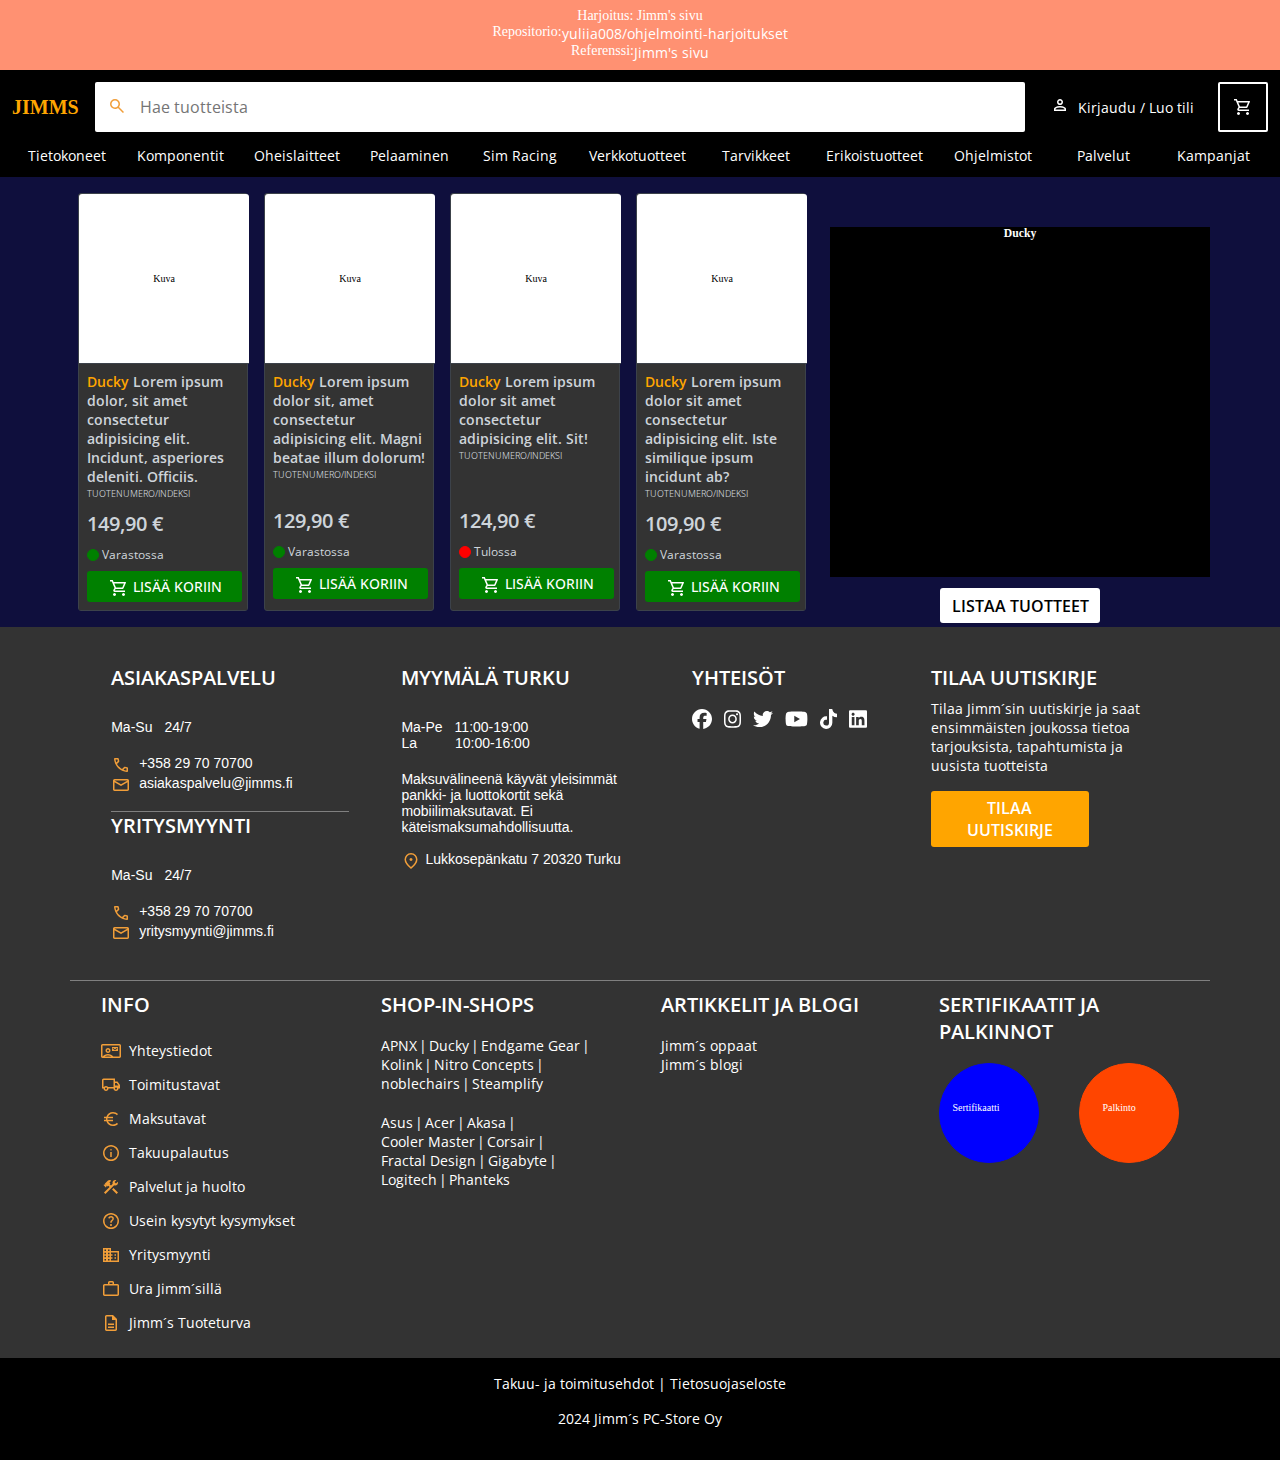
==== projektit/html-kauppa/index.html @ e6816f12 "feat(html-kauppa): valmis" ====
<!DOCTYPE html>
<html>

<head>
    <meta charset="UTF-8">
    <title>Document</title>
    <link rel="stylesheet" href="tyylit.css">

</head>

<body>
    <header class="github-info">
        <div>Harjoitus: Jimm's sivu</div>
        <div class="repository-link">
            <div>Repositorio:</div>
            <a href="https://yuliia008.github.io/ohjelmointi-harjoitukset/">yuliia008/ohjelmointi-harjoitukset</a>
        </div>
        <div class="reference-page-link">
            <div>Referenssi:</div>
            <a href="https://www.jimms.fi/">Jimm's sivu</a>
        </div>
    </header>
    <main>
        <header class="header">
            <div class="header__top-row">
                <div class="header__top-row__hamburger-menu"><img src="icons/menu-white.svg"></div>
                <h1 class="header__top-row__logo">Jimms</h1>
                <div class="header__top-row__search-bar">
                    <div class="search-icon"><img src="icons/search.svg"></div>
                    <input type="text" placeholder="Hae tuotteista" class="search-placeholder"></input>
                </div>
                <button type="button" class="header__top-row__login-button">
                    <div class="login-button-images">
                        <img src="icons/user-white.svg" class="login-button--white">
                        <img src="icons/user-black.svg" class="login-button--black">
                    </div>
                    <div class="btn-text">Kirjaudu / Luo tili</div>
                </button>
                <div class="header__top-row__basket-icon">
                    <img class="cart__icon cart__icon--white" src="icons/cart-white.svg">
                    <img class="cart__icon cart__icon--black" src="icons/cart-black.svg">
                </div>
            </div>
            <ul class="header__bottom-row">
                <li class="header__bottom-row__li-item">
                    <a class="item-category" href="#">Tietokoneet</a>
                </li>
                <li class="header__bottom-row__li-item">
                    <a class="item-category" href="#">Komponentit</a>
                </li>
                <li class="header__bottom-row__li-item">
                    <a class="item-category" href="#">Oheislaitteet</a>
                </li>
                <li class="header__bottom-row__li-item">
                    <a class="item-category" href="#">Pelaaminen</a>
                </li>
                <li class="header__bottom-row__li-item">
                    <a class="item-category" href="#">Sim Racing</a>
                </li>
                <li class="header__bottom-row__li-item">
                    <a class="item-category" href="#">Verkkotuotteet</a>
                </li>
                <li class="header__bottom-row__li-item">
                    <a class="item-category" href="#">Tarvikkeet</a>
                </li>
                <li class="header__bottom-row__li-item">
                    <a class="item-category" href="#">Erikoistuotteet</a>
                </li>
                <li class="header__bottom-row__li-item">
                    <a class="item-category" href="#">Ohjelmistot</a>
                </li>
                <li class="header__bottom-row__li-item">
                    <a class="item-category" href="#">Palvelut</a>
                </li>
                <li class="header__bottom-row__li-item">
                    <a class="item-category" href="#">Kampanjat</a>
                </li>
            </ul>
        </header>
        <section>
            <div class="page-content"> <!-- Block with paddings and margins from edges -->
                <div class="page-content__row"> <!-- Flexbox with all content in the row -->
                    <div class="product-list-row">
                        <!-- List of product displayed as a flexbox (idk why orig. webpage has two of em)-->
    
                        <div class="page-content__product-box"> <!-- Box with one product (flex and container)-->
                            <div class="product-box__photo">Kuva</div>
                            <div class="product-info">
                                <h5 class="product-description">
                                    <a class="product-description__text" href="#"><span>Ducky</span> Lorem ipsum dolor, sit
                                        amet consectetur adipisicing elit. Incidunt, asperiores deleniti. Officiis.</a>
                                </h5>
                                <div class="product-index">tuotenumero/indeksi</div>
                            </div>
                            <div class="product-box__price-and-button">
                                <div class="product-price">149,90 €</div>
                                <div class="product-availability">
                                    <div class="product-availability__icon-available">o</div>
                                    <div class="product-availability__text">Varastossa</div>
                                </div>
                                <div class="add-basket-container">
                                    <div class="add-basket__icon"><img src="icons/cart-white.svg"></div>
                                    <a href="#" class="add-basket__link">Lisää koriin</a>
                                </div>
                            </div>
                        </div>
    
                        <div class="page-content__product-box">
                            <div class="product-box__photo">Kuva</div>
                            <div class="product-info">
                                <h5 class="product-description">
                                    <a class="product-description__text" href="#"><span>Ducky</span> Lorem ipsum dolor sit,
                                        amet consectetur adipisicing elit. Magni beatae illum dolorum!</a>
                                </h5>
                                <div class="product-index">tuotenumero/indeksi</div>
                            </div>
                            <div class="product-box__price-and-button">
                                <div class="product-price">129,90 €</div>
                                <div class="product-availability">
                                    <div class="product-availability__icon-available">o</div>
                                    <div class="product-availability__text">Varastossa</div>
                                </div>
                                <div class="add-basket-container">
                                    <div class="add-basket__icon"><img src="icons/cart-white.svg"></div>
                                    <a href="#" class="add-basket__link">Lisää koriin</a>
                                </div>
                            </div>
                        </div>
    
                        <div class="page-content__product-box">
                            <div class="product-box__photo">Kuva</div>
                            <div class="product-info">
                                <h5 class="product-description">
                                    <a class="product-description__text" href="#"><span>Ducky</span> Lorem ipsum dolor sit
                                        amet consectetur adipisicing elit. Sit!</a>
                                </h5>
                                <div class="product-index">tuotenumero/indeksi</div>
                            </div>
                            <div class="product-box__price-and-button">
                                <div class="product-price">124,90 €</div>
                                <div class="product-availability">
                                    <div class="product-availability__icon-unavailable">o</div>
                                    <div class="product-availability__text">Tulossa</div>
                                </div>
                                <div class="add-basket-container">
                                    <div class="add-basket__icon"><img src="icons/cart-white.svg"></div>
                                    <a href="#" class="add-basket__link">Lisää koriin</a>
                                </div>
                            </div>
                        </div>
    
                        <div class="page-content__product-box">
                            <div class="product-box__photo">Kuva</div>
                            <div class="product-info">
                                <h5 class="product-description">
                                    <a class="product-description__text" href="#"><span>Ducky</span> Lorem ipsum dolor sit
                                        amet consectetur adipisicing elit. Iste similique ipsum incidunt ab?</a>
                                </h5>
                                <div class="product-index">tuotenumero/indeksi</div>
                            </div>
                            <div class="product-box__price-and-button">
                                <div class="product-price">109,90 €</div>
                                <div class="product-availability">
                                    <div class="product-availability__icon-available">o</div>
                                    <div class="product-availability__text">Varastossa</div>
                                </div>
                                <div class="add-basket-container">
                                    <div class="add-basket__icon"><img src="icons/cart-white.svg"></div>
                                    <a href="#" class="add-basket__link">Lisää koriin</a>
                                </div>
                            </div>
                        </div>
                    </div>
    
                    <div class="ducky-banner"> <!-- Ducky banner and button "explore other products"-->
                        <h3 class="ducky-banner__img">Ducky</h3>
                        <div class="explore-button-container">
                            <a href="#" class="explore-products-button">Listaa tuotteet</a>
                            <!-- Must be displayed as a block -->
                        </div>
                    </div>
                </div>
    
            </div>
        </section>
    
        <footer class="footer">
            <div class="footer__content-box">
                <div class="footer__row1">
                    <div class="footer__row1__box">
                        <div class="asiakaspalvelu">
                            <h2 class="asiakaspalvelu__header">Asiakaspalvelu</h2>
                            <div class="asiakaspalvelu__content">

                                <div class="asiakaspalvelu__visiting-hours">
                                    <div class="asiakaspalvelu__visiting-hours__dates visiting_hours__dates">Ma-Su</div>
                                    <div class="asiakaspalvelu__visiting-hours__times">24/7</div>
                                </div>
                                <div class="asiakaspalvelu__tel">
                                    <div class="tel-icon"><img src="icons/call.svg"></div>
                                    <div class="tel">+358 29 70 70700</div>
                                </div>
                                <div class="asiakaspalvelu__email">
                                    <div class="email-icon"><img src="icons/mail.svg"></div>
                                    <div class="email">asiakaspalvelu@jimms.fi</div>
                                </div>
                            </div>
    
                        </div>
                        <div class="yritysmyynti">
                            <h2 class="yritysmyynti__header">Yritysmyynti</h2>
                            <div class="yritysmyynti__visiting-hours">
                                <div class="yritysmyynti__visiting-hours__dates">Ma-Su</div>
                                <div class="yritysmyynti__visiting-hours__times">24/7</div>
                            </div>
                            <div class="yritysmyynti__tel">
                                <div class="tel-icon"><img src="icons/call.svg"></div>
                                <div class="tel">+358 29 70 70700</div>
                            </div>
                            <div class="yritysmyynti__email">
                                <div class="email-icon"><img src="icons/mail.svg"></div>
                                <div class="email">yritysmyynti@jimms.fi</div>
                            </div>
                        </div>
                    </div>
                    <div class="myymälä-turku">
                        <h2 class="myymälä-turku__header">Myymälä Turku</h2>
    
                        <div class="myymälä-turku__visiting-hours visiting-hours">
                            <div class="visiting-hours__time">
                                <div class="visiting-hours__time__date">Ma-Pe</div>
                                <div class="visiting-hours__time__times">11:00-19:00</div>
                            </div>
                            <div class="visiting-hours__time">
                                <div class="visiting-hours__time__date visiting-hours__time__saturday">La</div>
                                <div class="visiting-hours__time__times">10:00-16:00</div>
                            </div>
                        </div>
                        <div class="myymälä-turku__text">Maksuvälineenä käyvät yleisimmät pankki- ja luottokortit sekä
                            mobiilimaksutavat. Ei käteismaksumahdollisuutta.</div>
                        <div class="myymälä-turku__location">
                            <div class="myymälä-turku__location-icon"><img src="icons/location.svg"></div>
                            <div class="myymälä-turku__address">Lukkosepänkatu 7 20320 Turku</div>
                        </div>
    
                    </div>
                    <div class="yhteisöt">
                        <h2 class="yhteisöt__header">Yhteisöt</h2>
                        <ul class="yhteisöt__media-links">
                            <li class="media-links__li-item">
                                <a class="social-media-link" href="#">
                                    <div><img src="icons/facebook-brands.svg"></div>
                                </a>
                            </li>
                            <li class="media-links__li-item">
                                <a class="social-media-link" href="#">
                                    <div><img src="icons/instagram-brands.svg"></div>
                                </a>
                            </li>
                            <li class="media-links__li-item">
                                <a class="social-media-link" href="#">
                                    <div><img src="icons/twitter-brands.svg"></div>
                                </a>
                            </li>
                            <li class="media-links__li-item">
                                <a class="social-media-link" href="#">
                                    <div><img src="icons/youtube-brands.svg"></div>
                                </a>
                            </li>
                            <li class="media-links__li-item">
                                <a class="social-media-link" href="#">
                                    <div><img src="icons/tiktok-brands.svg"></div>
                                </a>
                            </li>
                            <li class="media-links__li-item">
                                <a class="social-media-link" href="#">
                                    <div><img src="icons/linkedin-brands.svg"></div>
                                </a>
                            </li>
                        </ul>
                    </div>
                    <div class="tilaa-uutiskirje">
                        <h2 class="tilaa-uutiskirje__header">Tilaa uutiskirje</h2>
                        <div class="tilaa-uutiskirje__text">Tilaa Jimm´sin uutiskirje ja saat ensimmäisten joukossa tietoa
                            tarjouksista, tapahtumista ja uusista tuotteista</div>
                        <button type="button" class="tilaa-uutiskirje__button">Tilaa uutiskirje</button>
                    </div>
                </div>
                <div class="row2">
                    <div class="info">
                        <h2 class="info__header">Info</h2>
                        <ul class="info__link-li">
                            <li class="link-li__li-item">
                                <a class="nav-link" href="#">
                                    <div><img src="icons/contact.svg"></div>Yhteystiedot
                                </a>
                            </li>
                            <li class="link-li__li-item">
                                <a class="nav-link" href="#">
                                    <div><img src="icons/shipping.svg"></div>Toimitustavat
                                </a>
                            </li>
                            <li class="link-li__li-item">
                                <a class="nav-link" href="#">
                                    <div><img src="icons/euro.svg"></div>Maksutavat
                                </a>
                            </li>
                            <li class="link-li__li-item">
                                <a class="nav-link" href="#">
                                    <div><img src="icons/info.svg"></div>Takuupalautus
                                </a>
                            </li>
                            <li class="link-li__li-item">
                                <a class="nav-link" href="#">
                                    <div><img src="icons/tools.svg"></div>Palvelut ja huolto
                                </a>
                            </li>
                            <li class="link-li__li-item">
                                <a class="nav-link" href="#">
                                    <div><img src="icons/help.svg"></div>Usein kysytyt kysymykset
                                </a>
                            </li>
                            <li class="link-li__li-item">
                                <a class="nav-link" href="#">
                                    <div><img src="icons/building.svg"></div>Yritysmyynti
                                </a>
                            </li>
                            <li class="link-li__li-item">
                                <a class="nav-link" href="#">
                                    <div><img src="icons/work.svg"></div>Ura Jimm´sillä
                                </a>
                            </li>
                            <li class="link-li__li-item">
                                <a class="nav-link" href="#">
                                    <div><img src="icons/document.svg"></div>Jimm´s Tuoteturva
                                </a>
                            </li>
                        </ul>
                    </div>
                    <div class="shop-in-shops">
                        <h2 class="shop-in-shops__header">Shop-in-shops</h2>
                        <div class="shop-in-shops__list-container">
                            <ul class="list-concainer__li1">
                                <li class="li1__li-item">
                                    <a href="#">APNX</a>
                                </li>
                                <li class="li1__li-item">
                                    <a href="#">Ducky</a>
                                </li>
                                <li class="li1__li-item">
                                    <a href="#">Endgame Gear</a>
                                </li>
                                <li class="li1__li-item">
                                    <a href="#">Kolink</a>
                                </li>
                                <li class="li1__li-item">
                                    <a href="#">Nitro Concepts</a>
                                </li>
                                <li class="li1__li-item">
                                    <a href="#">noblechairs</a>
                                </li>
                                <li class="li1__li-item">
                                    <a href="#">Steamplify</a>
                                </li>
                            </ul>
                            <ul class="list-container__li2">
                                <li class="li2__li-item">
                                    <a href="#">Asus</a>
                                </li>
                                <li class="li2__li-item">
                                    <a href="#">Acer</a>
                                </li>
                                <li class="li2__li-item">
                                    <a href="#">Akasa</a>
                                </li>
                                <li class="li2__li-item">
                                    <a href="#">Cooler Master</a>
                                </li>
                                <li class="li2__li-item">
                                    <a href="#">Corsair</a>
                                </li>
                                <li class="li2__li-item">
                                    <a href="#">Fractal Design</a>
                                </li>
                                <li class="li2__li-item">
                                    <a href="#">Gigabyte</a>
                                </li>
                                <li class="li2__li-item">
                                    <a href="#">Logitech</a>
                                </li>
                                <li class="li2__li-item">
                                    <a href="#">Phanteks</a>
                                </li>
                            </ul>
                        </div>
                    </div>
                    <div class="artikkelit-ja-blogit">
                        <h2 class="artikkelit-ja-blogit__header">Artikkelit ja blogi</h2>
                        <ul class="artikkelit-ja-blogit__link-li">
                            <li class="a-link-li__li-item">
                                <a href="#">Jimm´s oppaat</a>
                            </li>
                            <li class="a-link-li__li-item">
                                <a href="#">Jimm´s blogi</a>
                            </li>
                        </ul>
                    </div>
                    <div class="sertifikaatit-ja-palkinnot">
                        <h2 class="sertifikaatit-ja-palkinnot__header">Sertifikaatit ja palkinnot</h2>
                        <ul class="sertifikaatit-ja-palkinnot__imgs">
                            <li class="imgs__li-item sertifikaatti">Sertifikaatti</li>
                            <li class="imgs__li-item palkinto">Palkinto</li>
                        </ul>
                    </div>
                </div>
            </div>
            <div class="row3">
                <div class="row3__text">Takuu- ja toimitusehdot | Tietosuojaseloste</div>
                <div class="row3__text"> 2024 Jimm´s PC-Store Oy</div>
            </div>
        </footer>
    </main>
</body>

</html>
---- projektit/html-kauppa/tyylit.css ----
@font-face{
    font-family: 'Open Sans';
    src: url(open-sans.ttf);
}

:root{
    font-size: 10px;
    --fontti-perhe-leipäteksti: 'Open Sans', 'Helvetica Neue', sans-serif;
    --fontti-perhe-otsikko: 'Open Sans', sans-serif;
    --fontti-koko-leipäteksti: 1.4rem;
    --fontti-koko-otsikko: 2rem;
    --väri-musta: #000;
    --väri-valkoinen: #fff;
    --väri-ensisijainen: 0;
    --väri-toissijainen: 0;
    --väri-tausta: hsl(240, 60%, 15%);
    --väri-teksti-yläpalkki: var(--väri-valkoinen);
    --väri-teksti-alapalkki: var(--väri-valkoinen);
    --väri-teksti-sisältö: rgb(206, 212, 218);
    --väri-reunus: var(--väri-valkoinen);
    --väli-x1: 0.8rem;
    --väli-x2: 1.2rem;
    --väli-x3: 1.6rem;
    --väli-x4: 2rem;
}

body {
    margin: 0;
}

* {
    box-sizing: border-box;
}

.btn-text{
    margin-left: var(--väli-x1);
}

.header {
    display: flex;
    flex-direction: column;
    justify-content: space-between;
    padding: 12px 12px 0;
    background-color: var(--väri-musta);
    color: var(--väri-valkoinen);
    min-height: 107px;
}

.github-info{
    font-size: 1.4rem;
    background-color: rgb(255, 145, 114);
    color: white;
    text-align: center;
    padding-bottom: 8px;
    padding-top: 8px;
}

.repository-link{
    display: flex;
    flex-direction: row;
    justify-content: center;
}

.reference-page-link{
    display: flex;
    flex-direction: row;
    justify-content: center;
}

.header__top-row {
    display: flex;
    flex-direction: row;
    justify-content: space-between;
    align-items: center;
    margin-bottom: 1px;
}

.header__top-row__hamburger-menu{
    display: none;
    margin-right: 8px;
}

.header__top-row__logo {
    display: flex;
    flex-direction: row;
    text-transform: uppercase;
    color: orange;
    margin: 0;
}

.header__top-row__search-bar {
    display: flex;
    flex-direction: row;
    align-items: center;
    background-color: var(--väri-valkoinen);
    flex: 0.95;
    border: 3px grey;
    border-radius: 2px;
    min-height: 50px;
    min-width: 200px;
}

.search-icon{
    min-width: 27px;
    min-height: 27px;
    padding: 4px 12px;
}

.search-placeholder{
    color: var(--väri-musta);
    font-size: 16px;
    font-family: var(--fontti-perhe-leipäteksti);
    padding-top: 12px;
    padding-bottom: 12px;
    border: none;
    display: block;
    box-sizing: content-box;
    outline: none;
    width: 100%;
}

.header__top-row__login-button {
    display: flex;
    flex-direction: row;
    align-items: center;
    justify-content: center;
    border: none;
    background-color: var(--väri-musta);
    color: var(--väri-valkoinen);
    padding: 0 var(--väli-x1);
    font-family: var(--fontti-perhe-leipäteksti);
    font-size: 16px;
    min-width: 50px;
    min-height: 50px;
    max-width: 160px;
    max-height: 50px;
}

.login-button--black{
    display: flex;
}

.login-button--black{
    display: none;
}

.header__top-row__login-button:hover{
    color: var(--väri-musta);
    background-color: var(--väri-valkoinen);
    border: 1px solid var(--väri-valkoinen);
    border-radius: 2px;
    cursor: pointer;
    min-width: 48px;
    min-height: 48px;
    max-width: 158px;
    max-height: 48px;
}

.header__top-row__login-button:hover .login-button--black{
    display: flex;
}

.header__top-row__login-button:hover .login-button--white{
    display: none;
    margin-left: 8px;
}

.header__top-row__basket-icon {
    display: flex;
    flex-direction: row;
    align-items: center;
    border: solid 2px var(--väri-valkoinen);
    border-radius: 2px;
    min-width: 50px;
    min-height: 50px;
    max-width: 50px;
    max-height: 50px;
    align-self: center;
    justify-content: center;
}

.header__top-row__basket-icon:hover{
    background-color: var(--väri-valkoinen);
}

.cart__icon--black{
    display: none;
}

.cart__icon--white{
    display: flex;
}

.header__top-row__basket-icon:hover .cart__icon--white{
    display: none;
}

.header__top-row__basket-icon:hover .cart__icon--black{
    display: flex;
}

.header__bottom-row {
    display: flex;
    flex-direction: row;
    justify-content: space-around;
    align-items: center;
    margin: 0;
    padding: 0;
    min-width: 100%;
    min-height: 43px;
    max-height: 43px;
}

.header__bottom-row__li-item {
    display: flex;
    flex-direction: row;
}

.item-category:link{
    display: flex;
    align-items: center;
    justify-content: center;
    min-width: 100px;
    min-height: 40px;
    font-size: var(--fontti-koko-leipäteksti);
    font-family: var(--fontti-perhe-leipäteksti);
    margin: 0;
    padding: 13px 10px;
}

.item-category:hover{
    background-color: var(--väri-valkoinen);
    color: orange;
}

.footer {
    display: flex;
    flex-direction: column;
    background-color: hsl(0, 0%, 20%);
    color: var(--väri-valkoinen);
}

.footer__row1 {
    display: flex;
    flex-direction: row;
    justify-content: space-evenly;
    padding: 10px 0;
    min-height: 320px;
}

.footer__row1__box {
    display: flex;
    flex-direction: column;
    justify-content: space-evenly;
    align-items: flex-start;
    padding-left: 11px;
    padding-right: 11px;
    margin-bottom: 27px;
    min-width: 260px;
    min-height: 275px;
    max-width: 260px;
    max-height: 290px;
}

.asiakaspalvelu {
    display: flex;
    flex-direction: column;
    align-items: flex-start;
    justify-content: space-between;
    border-bottom: solid 1px grey;
    min-width: 238px;
    max-width: 238px;
    padding-right: 11px;
}

.asiakaspalvelu__header {
    display: flex;
    flex-direction: row;
    margin-top: 0;
}

.asiakaspalvelu__visiting-hours {
    display: flex;
    flex-direction: row;
}

.asiakaspalvelu__visiting-hours__dates {
    display: flex;
    flex-direction: row;
    font-size: var(--fontti-koko-leipäteksti);
    font-family: sans-serif;
    padding-right: 12px;
}

.asiakaspalvelu__visiting-hours__times {
    display: flex;
    flex-direction: row;
    font-size: var(--fontti-koko-leipäteksti);
    font-family: sans-serif;
    padding-right: 12px;
}

.asiakaspalvelu__tel {
    display: flex;
    flex-direction: row;
    font-size: var(--fontti-koko-leipäteksti);
    font-family: sans-serif;
}

.tel-icon{
    display: flex;
    flex-direction: row;
    max-width: 20px;
    max-height: 20px;
    margin-right: var(--väli-x1);
}

.asiakaspalvelu__email {
    display: flex;
    flex-direction: row;
    font-size: var(--fontti-koko-leipäteksti);
    font-family: sans-serif;
    margin-bottom: 16px;
}

.email-icon{
    display: flex;
    flex-direction: row;
    max-width: 20px;
    max-height: 20px;
    margin-right: var(--väli-x1);
}

.yritysmyynti {
    display: flex;
    flex-direction: column;
    justify-content: space-between;
    align-items: flex-start;
}

.yritysmyynti__header {
    display: flex;
    flex-direction: row;
}

.yritysmyynti__visiting-hours {
    display: flex;
    flex-direction: row;
}

.yritysmyynti__visiting-hours__dates {
    display: flex;
    flex-direction: row;
    font-size: var(--fontti-koko-leipäteksti);
    font-family: sans-serif;
    padding-right: 12px;
}

.yritysmyynti__visiting-hours__times {
    display: flex;
    flex-direction: row;
    font-size: var(--fontti-koko-leipäteksti);
    font-family: sans-serif;
    padding-right: 12px;
}

.yritysmyynti__tel {
    display: flex;
    flex-direction: row;
    font-size: var(--fontti-koko-leipäteksti);
    font-family: sans-serif;
}

.yritysmyynti__email {
    display: flex;
    flex-direction: row;
    font-size: var(--fontti-koko-leipäteksti);
    font-family: sans-serif;
}

.myymälä-turku {
    display: flex;
    flex-direction: column;
    justify-content: flex-start;
    align-items: flex-start;
    padding-left: 11px;
    padding-right: 11px;
    margin-bottom: 25px;
    min-width: 260px;
    min-height: 275px;
    max-width: 260px;
    max-height: 275px;
}

.myymälä-turku__header {
    display: flex;
    flex-direction: row;
}

.myymälä-turku__visiting-hours {
    display: flex;
    flex-direction: column;
}

.visiting-hours__time {
    display: flex;
    flex-direction: row;
}

.visiting-hours__time__date, .visiting-hours__time__times {
    display: flex;
    flex-direction: row;
    font-size: var(--fontti-koko-leipäteksti);
    font-family: sans-serif;
    padding-right: 12px;
}

.visiting-hours__time__saturday{
    padding-right: 38px;
}

.myymälä-turku__text {
    display: flex;
    flex-direction: row;
    font-size: var(--fontti-koko-leipäteksti);
    font-family: sans-serif;
    margin-bottom: 16px;
}

.myymälä-turku__location {
    display: flex;
    flex-direction: row;
    font-size: var(--fontti-koko-leipäteksti);
    font-family: sans-serif;
}

.myymälä-turku__location-icon {
    display: flex;
    flex-direction: row;
    max-width: 20px;
    max-height: 20px;
    margin-right: calc(var(--väli-x2) - var(--väli-x1));
}

.myymälä-turku__address {
    display: flex;
    flex-direction: row;
}

.yhteisöt {
    display: flex;
    flex-direction: column;
    justify-content: flex-start;
    padding-left: 11px;
    padding-right: 11px;
    margin-bottom: 25px;
    max-width: 260px;
    max-height: 160px;
}

.yhteisöt__header {
    display: flex;
    flex-direction: row;
}

.yhteisöt__media-links {
    display: flex;
    flex-direction: row;
    padding: 0;
}

.media-links__li-item {
    display: flex;
    flex-direction: row;
}

.social-media-link > div{
    margin-right: var(--väli-x2);
}

.social-media-link:link{
    color: var(--väri-musta);
}

.tilaa-uutiskirje {
    display: flex;
    flex-direction: column;
    padding-left: 11px;
    padding-right: 11px;
    margin-bottom: 25px;
    max-width: 260px;
    max-height: 160px;
}

.tilaa-uutiskirje__header {
    display: flex;
    flex-direction: row;
}

.tilaa-uutiskirje__text {
    display: flex;
    flex-direction: row;
}

.tilaa-uutiskirje__button {
    display: flex;
    flex-direction: row;
    align-items: center;
    background-color: orange;
    color: var(--väri-valkoinen);
    font-weight: 600;
    font-size: 16px;
    text-transform: uppercase;
    padding: 6px 12px 6px 12px;
    font-family: "Open Sans", sans-serif, Helvetica;
    border: 3px orange;
    border-radius: 3px;
    max-width: 158px;
    min-width: 158px;
    margin-top: 16px;
    text-align: center;
    cursor: pointer;
}

.row2 {
    display: flex;
    flex-direction: row;
    justify-content: space-evenly;
    border-top: solid 1px grey;
    padding: 10px 0;
}

.info {
    display: flex;
    flex-direction: column;
    padding-left: 11px;
    padding-right: 11px;
    min-width: 260px;
    min-height: 290px;
    max-width: 260px;
    max-height: 330px;
}

.info__header {
    display: flex;
    flex-direction: row;
}

.info__link-li {
    display: flex;
    flex-direction: column;
    padding: 0;
}

.link-li__li-item {
    display: flex;
    flex-direction: row;
    padding-top: 5px;
    padding-bottom: 5px;
}

.nav-link{
    display: flex;
    flex-direction: row;
}

.nav-link > div{
    margin-right: var(--väli-x1);
}

.shop-in-shops {
    display: flex;
    flex-direction: column;
    padding-left: 12px;
    padding-right: 12px;
    max-width: 260px;
    max-height: 210px;
}

.shop-in-shops__header {
    display: flex;
    flex-direction: row;
}

.shop-in-shops__list-container {
    display: flex;
    flex-direction: column;
    padding: 0;
}

.list-concainer__li1 {
    display: flex;
    flex-direction: row;
    padding: 0;
    flex-wrap: wrap;
}

.li1__li-item {
    display: flex;
    flex-direction: row;
}

.li1__li-item::after{
    content: "|";
    font-size: var(--fontti-koko-leipäteksti);
    font-family: 'Open Sans', sans-serif;
    padding-left: 2px;
    padding-right: 2px;
}

.li1__li-item:last-child::after {
    content: none;
}

.li2__li-item::after{
    content: "|";
    font-size: var(--fontti-koko-leipäteksti);
    font-family: 'Open Sans', sans-serif;
    padding-left: 2px;
    padding-right: 2px;
}

.li2__li-item:last-child::after{
    content: none;
}

a:link{
    font-size: var(--fontti-koko-leipäteksti);
    color: var(--väri-valkoinen);
    font-family: 'Open Sans', sans-serif;
    text-decoration: none;
}

a:hover{
    color: orange;
}

.list-container__li2 {
    display: flex;
    flex-direction: row;
    padding: 0;
    flex-wrap: wrap;
}

.li2__li-item {
    display: flex;
    flex-direction: row;
}

.artikkelit-ja-blogit {
    display: flex;
    flex-direction: column;
    padding-left: 12px;
    padding-right: 12px;
    min-width: 260px;
    min-height: 210px;
    max-width: 260px;
    max-height: 210px;
}

.artikkelit-ja-blogit__header {
    display: flex;
    flex-direction: row;
}

.artikkelit-ja-blogit__link-li {
    display: flex;
    flex-direction: column;
    padding: 0;
}

.a-link-li__li-item {
    display: flex;
    flex-direction: row;
}

.sertifikaatit-ja-palkinnot {
    display: flex;
    flex-direction: column;
    padding-left: 11px;
    padding-right: 11px;
}

.sertifikaatit-ja-palkinnot__header {
    display: flex;
    flex-direction: row;
    max-width: 180px;
    min-width: 180px;
}

.sertifikaatit-ja-palkinnot__imgs {
    display: flex;
    flex-direction: row;
    justify-content: space-around;
    padding: 0;
}

.imgs__li-item {
    display: flex;
    flex-direction: row;
    min-height: 100px;
    min-width: 100px;
    max-width: 100px;
    max-height: 100px;
}

.sertifikaatti{
    border: solid 1px blue;
    color: var(--väri-valkoinen);
    background-color: blue;
    border-radius: 50%;
    padding-top: 38px;
    padding-left: 12px;
    margin-right: 40px;
}

.palkinto{
    border: solid 1px orangered;
    border-radius: 50%;
    color: var(--väri-valkoinen);
    background-color: orangered;
    padding-top: 38px;
    padding-left: 22px;
}

.row3 {
    display: flex;
    flex-direction: column;
    justify-content: center;
    background-color: var(--väri-musta);
    color: var(--väri-valkoinen);
    padding-bottom: 16px;
    padding-top: 16px;
}

.row3__text {
    display: flex;
    flex-direction: row;
    justify-content: center;
    margin-bottom: 16px;
}

.asiakaspalvelu__header, .yritysmyynti__header,
.myymälä-turku__header, .yhteisöt__header, .tilaa-uutiskirje__header,
.info__header, .shop-in-shops__header, .artikkelit-ja-blogit__header,
.sertifikaatit-ja-palkinnot__header{
    margin-bottom: 8px;
    margin-top: 0;
    font-family: 'Open Sans', sans-serif;
    font-size: var(--fontti-koko-otsikko);
    font-weight: 600;
    text-transform: uppercase;
}

.asiakaspalvelu__visiting-hours, .yritysmyynti__visiting-hours, .myymälä-turku__visiting-hours{
    margin: 20px 0;
}

.page-section {
    display: flex;
    flex-direction: column;
    min-height: 14px;
    max-height: 14px;
    min-width: 100%;
    max-width: 100%;
    background-color: var(--väri-valkoinen);
    color: var(--väri-musta);
}

.header__top-row__login-button, .a-link-li__li-item, .li1__li-item, .li2__li-item, .link-li__li-item, .tilaa-uutiskirje__text, .row3__text{
    font-size: var(--fontti-koko-leipäteksti);
    font-family: 'Open Sans', sans-serif;
}

.footer__content-box{
    display: flex;
    flex-direction: column;
    align-content: center;
    min-height: 730px;
    padding: 27px 12px;
    margin: 0 58px;
    background-color: hsl(0, 0%, 20%);
}

.page-content{
    display: flex;
    flex-direction: row;
    margin: 0 58px;
    padding: 0 12px;
}

.page-content__row{
    display: flex;
    flex-direction: row;
    margin: 0 -12px;
}

.product-list-row{
    display: flex;
    flex-direction: row;
    padding: 0 12px 16px;
    max-width: none;
    max-width: 760px;
}

.page-content__product-box{
    display: flex;
    flex-direction: column;
    margin: 16px var(--väli-x1) 0;
    border-radius: 3px;
    border: 0.5px solid rgb(60, 66, 74);
    background-color: hsl(0, 0%, 20%);
    max-width: 170px;
}

.product-box__photo{
    display: flex;
    min-width: 170px;
    min-height: 170px;
    max-height: 170px;
    max-width: 170px;
    align-items: center;
    justify-content: center;
    border-bottom: 0.5px solid rgb(60, 66, 74);
    border-top-left-radius: 3px;
    border-top-right-radius: 3px;
    background-color: var(--väri-valkoinen);
}

.product-info{
    display: flex;
    flex-direction: column;
    padding: var(--väli-x1);
    background-color: hsl(0, 0%, 20%);
    min-height: 143px;
}

.product-description{
    display: flex;
    margin: 0 0 3px;
    font-family: var(--fontti-perhe-leipäteksti);
    font-size: 13px;
    font-weight: 600;
}

.product-description__text:link{
    display: block;
    color: rgb(206, 212, 218);
}

.product-description__text>span{
    color: orange;
}

.product-index{
    display: flex;
    font-family: var(--fontti-perhe-leipäteksti);
    color: rgb(206, 212, 218);
    font-size: 9px;
    font-weight: 350;
    margin: -2px 0 2px;
    text-transform: uppercase
}

.product-box__price-and-button{
    display: flex;
    flex-direction: column;
    padding: 0 var(--väli-x1) var(--väli-x1) var(--väli-x1);
    margin: 0;
    background-color: hsl(0, 0%, 20%);
    min-height: 96px;
}

.product-price{
    display: flex;
    font-family: var(--fontti-perhe-leipäteksti);
    font-size: var(--fontti-koko-otsikko);
    font-weight: 600;
    color: rgb(206, 212, 218);
    margin-bottom: 9px;
}

.product-availability{
    display: flex;
    flex-direction: row;
    font-family: var(--fontti-perhe-leipäteksti);
    font-size: 11.6px;
    font-weight: 400;
    color: rgb(206, 212, 218);
    align-items: center;
}

.product-availability__icon-available{
    display: flex;
    min-width: 12px;
    min-height: 12px;
    max-width: 12px;
    max-height: 12px;
    border: 0.5px solid green;
    border-radius: 50%;
    background-color: green;
    color: green;
    justify-content: center;
    align-items: center;
    margin-right: 3px;
}

.product-availability__icon-unavailable{
    display: flex;
    min-width: 12px;
    min-height: 12px;
    max-width: 12px;
    max-height: 12px;
    border: 0.5px solid red;
    border-radius: 50%;
    background-color: red;
    color: red;
    justify-content: center;
    align-items: center;
    margin-right: 3px;
}

.product-availability__text{
    display: flex;
    font-family: var(--fontti-perhe-leipäteksti);
    font-size: 12px;
    font-weight: 400;
}

.add-basket-container{
    display: flex;
    flex-direction: row;
    justify-content: center;
    align-items: center;
    margin-top: var(--väli-x1);
    min-width: 155px;
    min-height: 31px;
    max-width: 155px;
    max-height: 31px;
    background-color: green;
    color: var(--väri-valkoinen);
    border-radius: 3px;
}

.add-basket-container:hover{
    background-color: hsl(120, 100%, 20%);
    cursor: pointer;
}

.add-basket__icon{
    display: flex;
    align-items: center;
    justify-content: center;
    margin-right: 4px;
    padding-left: 2px;
    padding-top: 2px;
}

.add-basket__link:link{
    display: block;
    font-family: var(--fontti-perhe-leipäteksti);
    font-size: var(--fontti-koko-leipäteksti);
    font-weight: 500;
    text-transform: uppercase;
}

.add-basket__link:hover{
    color: var(--väri-valkoinen);
}

.ducky-banner{
    display: flex;
    flex-direction: column;
    justify-content: center;
    align-items: center;
    min-width: 350px;
    padding: 0 12px;
    color: var(--väri-musta);
}

.ducky-banner__img{
    display: flex;
    flex-direction: row;
    justify-content: center;
    min-width: 380px;
    min-height: 350px;
    position: relative;
    background-color: var(--väri-musta);
    color: var(--väri-valkoinen);
    justify-items: center;
}

.explore-button-container{
    display: flex;
    justify-content: center;
    align-items: center;
    min-width: 160px;
    min-height: 35px;
    max-width: 160px;
    max-height: 35px;
    background-color: var(--väri-valkoinen);
    border-radius: 3px;
    position: absolute;
    top: 588px;
}

.explore-products-button:link{
    display: block;
    color: var(--väri-musta);
    font-family: var(--fontti-perhe-leipäteksti);
    font-size: 16px;
    font-weight: 600;
    text-transform: uppercase;
}

section{
    background-color: var(--väri-tausta);
}

@media (max-width: 700px) {
    .header__top-row__login-button > .btn-text{
        display: none;
    }

    .product-list-row{
        flex-wrap: wrap;
        justify-content: space-between;
    }
}

@media (max-width: 1000px){
    .footer__row1{
        flex-wrap: wrap;
    }

    .row2{
        flex-wrap: wrap;
    }

    .page-content{
        margin: 0 20px;
    }
}

@media (max-width: 1200px) {
    .ducky-banner{
        display: none;
    }

    .header__bottom-row{
        display: none;
    }

    .header{
        min-height: 75px;
    }

    .header__top-row__hamburger-menu{
        display: flex;
    }
}
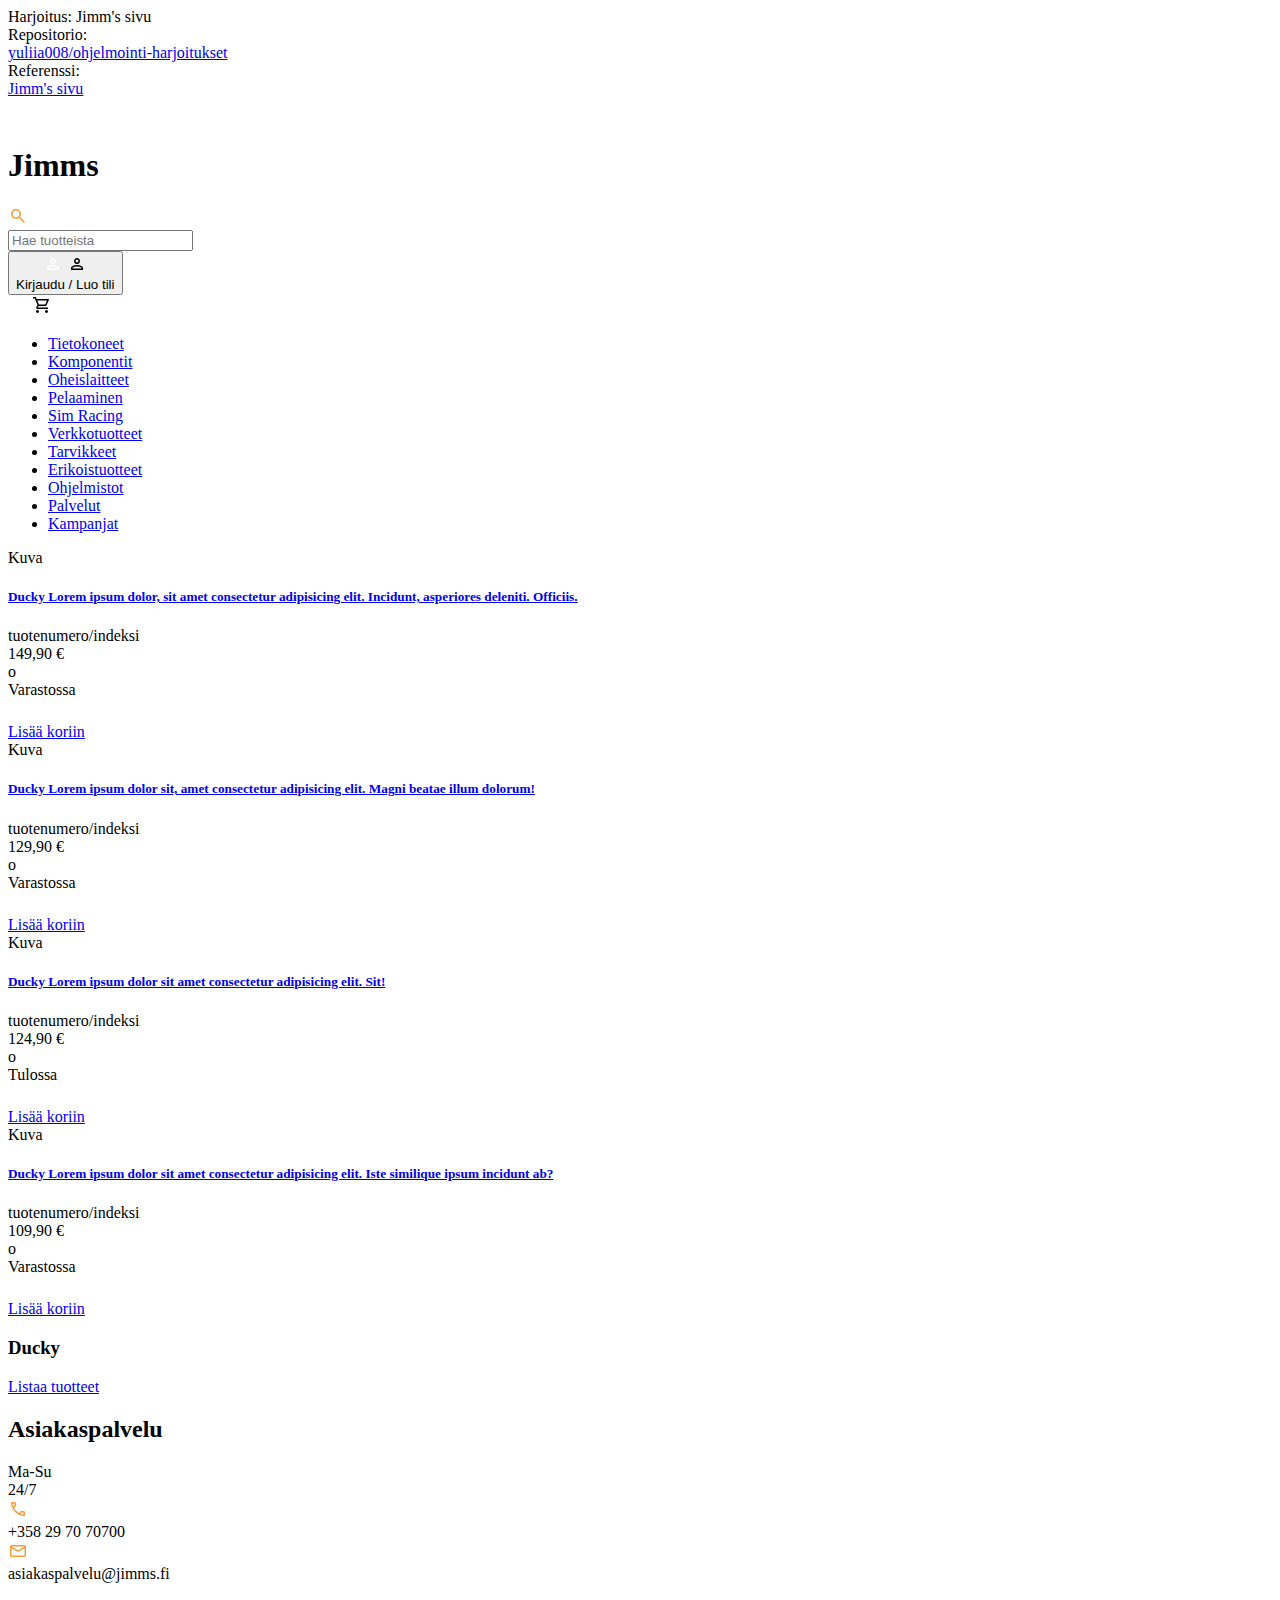
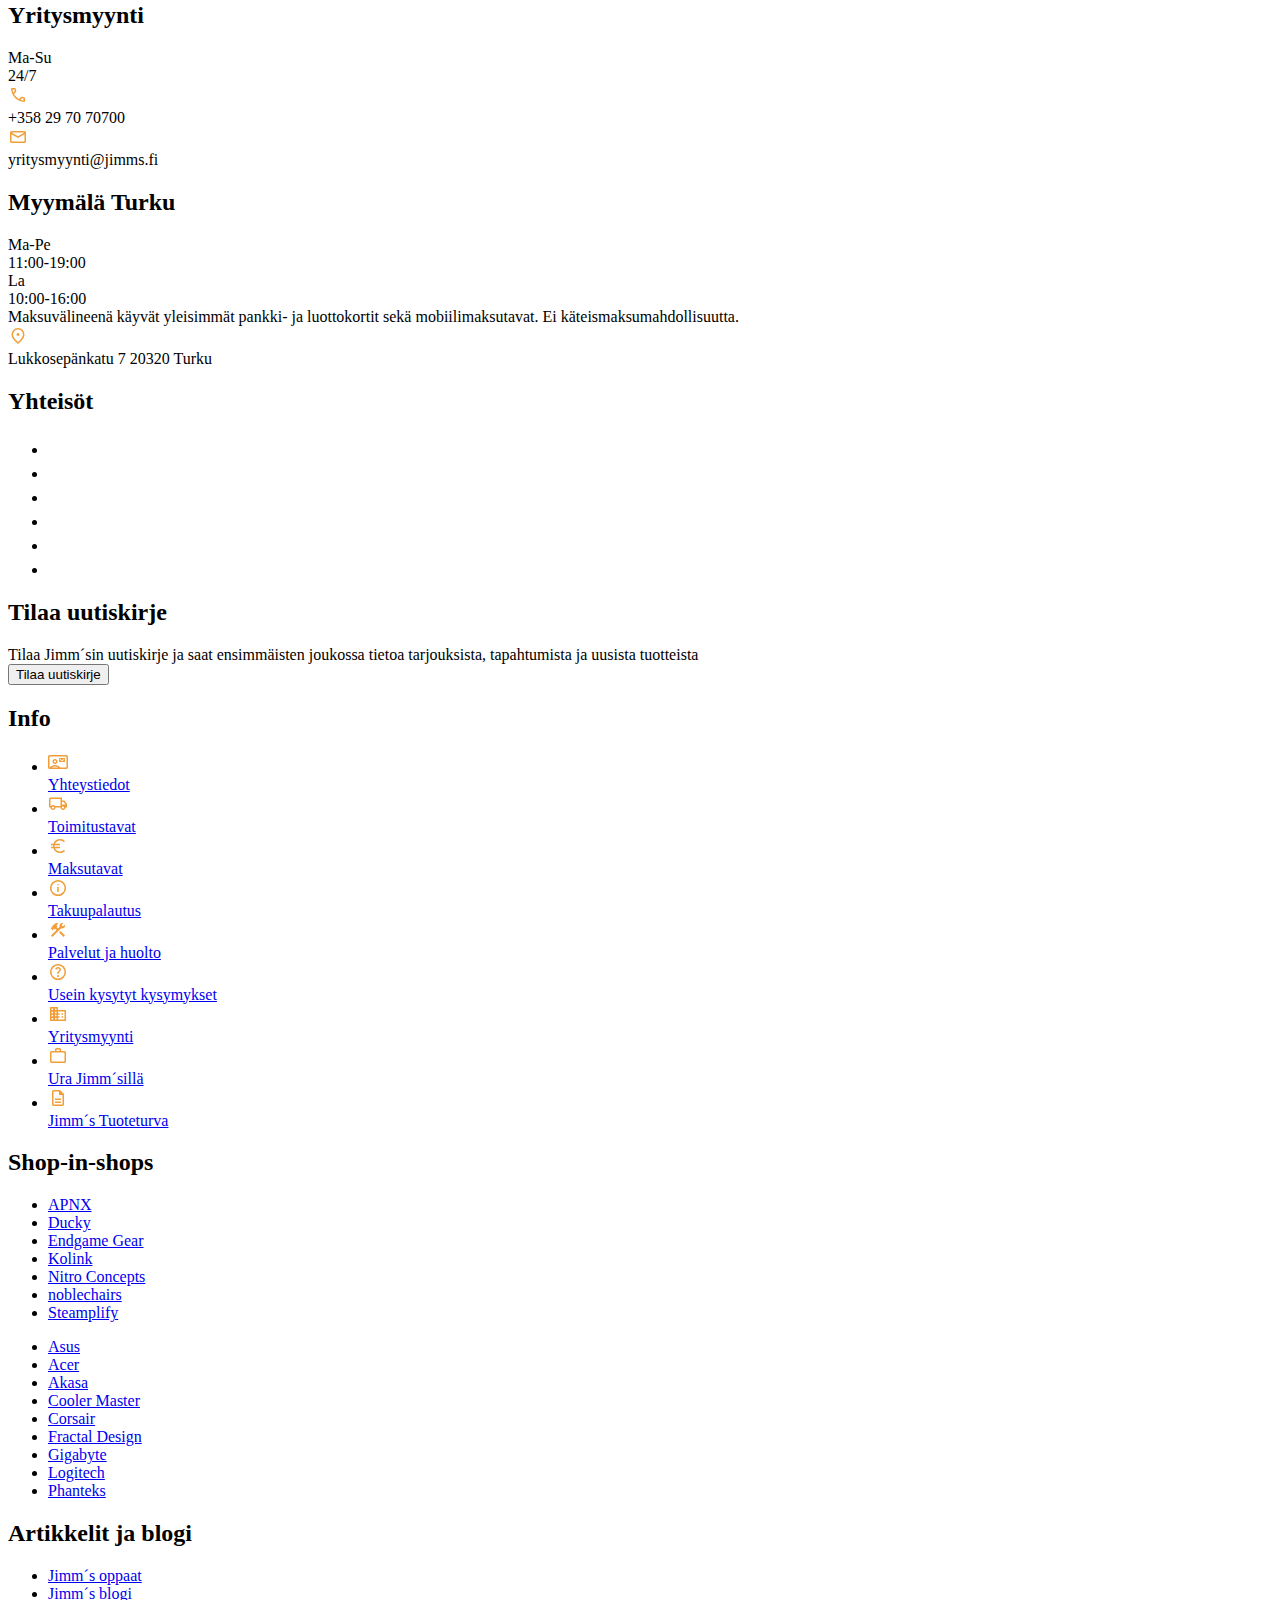
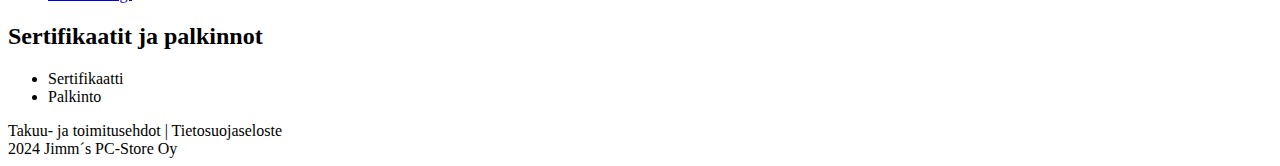
==== commit 6fd6cb3a: "fix(html-kauppa): linkki tyyleihin" ====
--- a/projektit/html-kauppa/index.html
+++ b/projektit/html-kauppa/index.html
@@ -4,7 +4,7 @@
 <head>
     <meta charset="UTF-8">
     <title>Document</title>
-    <link rel="stylesheet" href="tyylit.css">
+    <link rel="stylesheet" href="tyylit.cssv">
 
 </head>
 
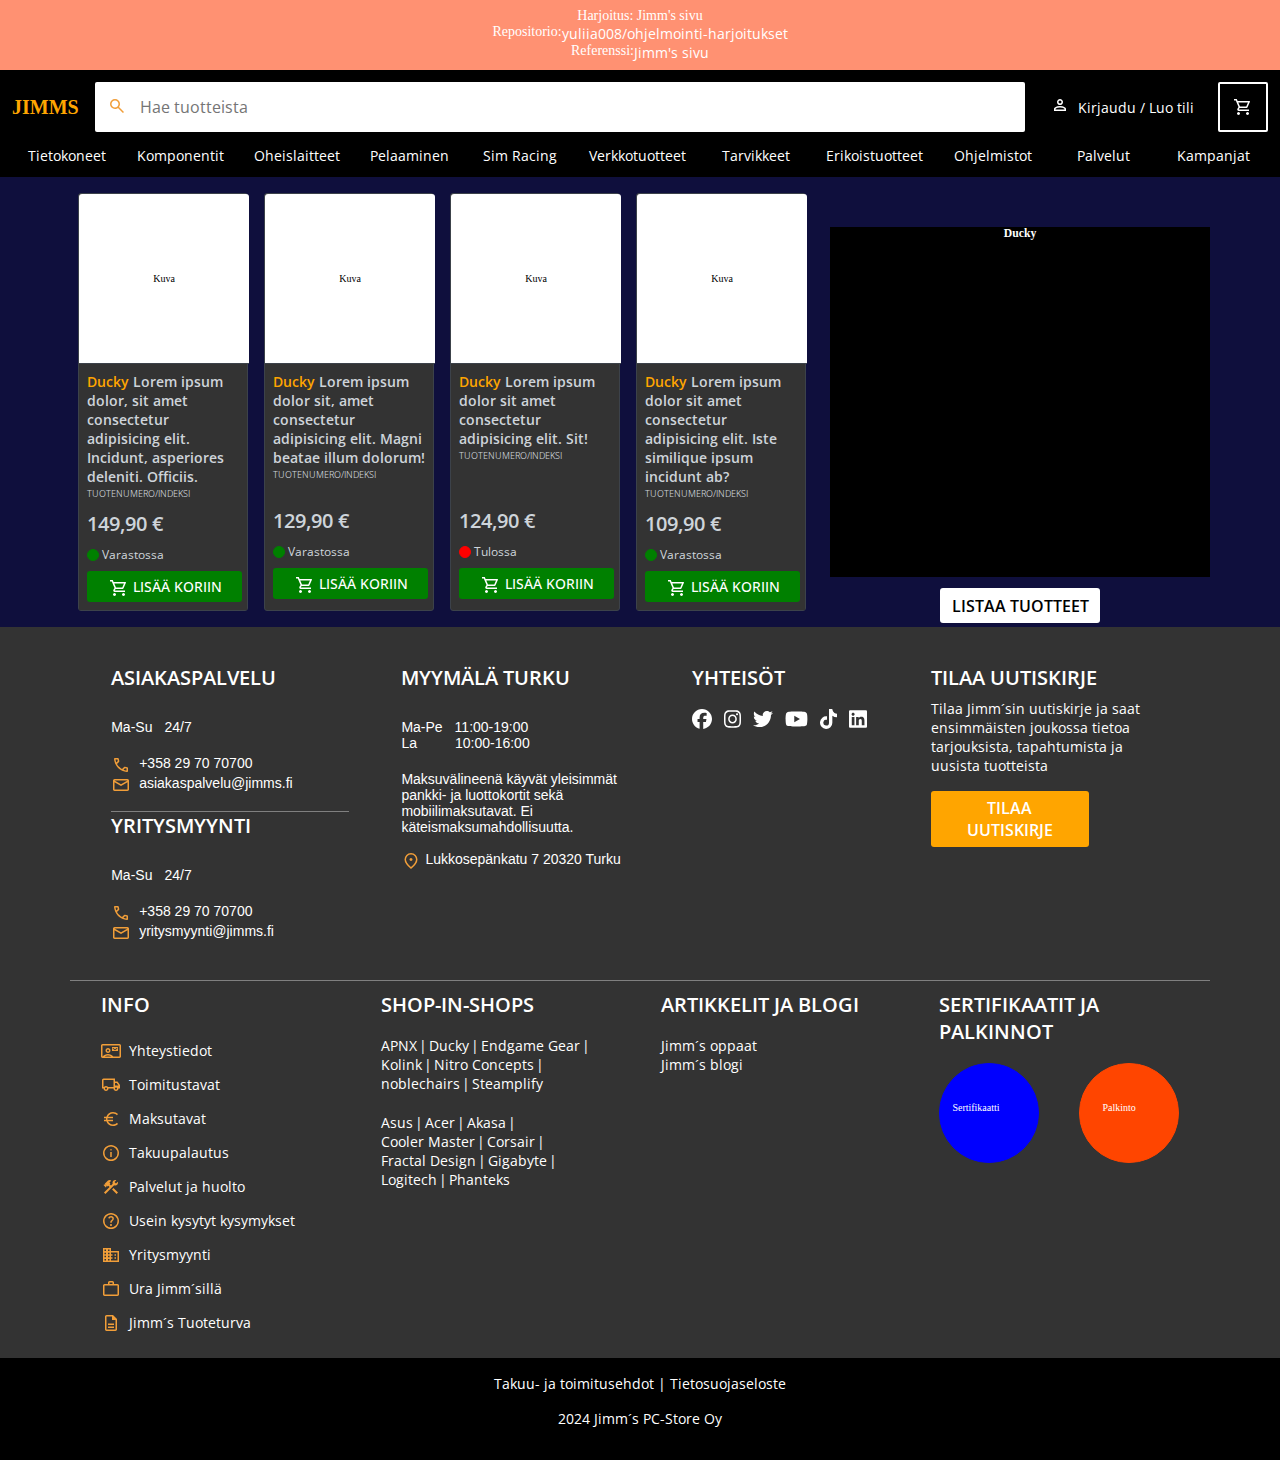
==== commit c5a42404: "fix: linkki ttf tiedostoon" ====
--- a/projektit/html-kauppa/index.html
+++ b/projektit/html-kauppa/index.html
@@ -4,7 +4,7 @@
 <head>
     <meta charset="UTF-8">
     <title>Document</title>
-    <link rel="stylesheet" href="tyylit.cssv">
+    <link rel="stylesheet" href="tyylit.css">
 
 </head>
 
--- a/projektit/html-kauppa/tyylit.css
+++ b/projektit/html-kauppa/tyylit.css
@@ -0,0 +1,1061 @@
+@font-face{
+    font-family: 'Open Sans';
+    src: url(open-sans.ttf);
+}
+
+:root{
+    font-size: 10px;
+    --fontti-perhe-leipäteksti: 'Open Sans', 'Helvetica Neue', sans-serif;
+    --fontti-perhe-otsikko: 'Open Sans', sans-serif;
+    --fontti-koko-leipäteksti: 1.4rem;
+    --fontti-koko-otsikko: 2rem;
+    --väri-musta: #000;
+    --väri-valkoinen: #fff;
+    --väri-ensisijainen: 0;
+    --väri-toissijainen: 0;
+    --väri-tausta: hsl(240, 60%, 15%);
+    --väri-teksti-yläpalkki: var(--väri-valkoinen);
+    --väri-teksti-alapalkki: var(--väri-valkoinen);
+    --väri-teksti-sisältö: rgb(206, 212, 218);
+    --väri-reunus: var(--väri-valkoinen);
+    --väli-x1: 0.8rem;
+    --väli-x2: 1.2rem;
+    --väli-x3: 1.6rem;
+    --väli-x4: 2rem;
+}
+
+body {
+    margin: 0;
+}
+
+* {
+    box-sizing: border-box;
+}
+
+.btn-text{
+    margin-left: var(--väli-x1);
+}
+
+.header {
+    display: flex;
+    flex-direction: column;
+    justify-content: space-between;
+    padding: 12px 12px 0;
+    background-color: var(--väri-musta);
+    color: var(--väri-valkoinen);
+    min-height: 107px;
+}
+
+.github-info{
+    font-size: 1.4rem;
+    background-color: rgb(255, 145, 114);
+    color: white;
+    text-align: center;
+    padding-bottom: 8px;
+    padding-top: 8px;
+}
+
+.repository-link{
+    display: flex;
+    flex-direction: row;
+    justify-content: center;
+}
+
+.reference-page-link{
+    display: flex;
+    flex-direction: row;
+    justify-content: center;
+}
+
+.header__top-row {
+    display: flex;
+    flex-direction: row;
+    justify-content: space-between;
+    align-items: center;
+    margin-bottom: 1px;
+}
+
+.header__top-row__hamburger-menu{
+    display: none;
+    margin-right: 8px;
+}
+
+.header__top-row__logo {
+    display: flex;
+    flex-direction: row;
+    text-transform: uppercase;
+    color: orange;
+    margin: 0;
+}
+
+.header__top-row__search-bar {
+    display: flex;
+    flex-direction: row;
+    align-items: center;
+    background-color: var(--väri-valkoinen);
+    flex: 0.95;
+    border: 3px grey;
+    border-radius: 2px;
+    min-height: 50px;
+    min-width: 200px;
+}
+
+.search-icon{
+    min-width: 27px;
+    min-height: 27px;
+    padding: 4px 12px;
+}
+
+.search-placeholder{
+    color: var(--väri-musta);
+    font-size: 16px;
+    font-family: var(--fontti-perhe-leipäteksti);
+    padding-top: 12px;
+    padding-bottom: 12px;
+    border: none;
+    display: block;
+    box-sizing: content-box;
+    outline: none;
+    width: 100%;
+}
+
+.header__top-row__login-button {
+    display: flex;
+    flex-direction: row;
+    align-items: center;
+    justify-content: center;
+    border: none;
+    background-color: var(--väri-musta);
+    color: var(--väri-valkoinen);
+    padding: 0 var(--väli-x1);
+    font-family: var(--fontti-perhe-leipäteksti);
+    font-size: 16px;
+    min-width: 50px;
+    min-height: 50px;
+    max-width: 160px;
+    max-height: 50px;
+}
+
+.login-button--black{
+    display: flex;
+}
+
+.login-button--black{
+    display: none;
+}
+
+.header__top-row__login-button:hover{
+    color: var(--väri-musta);
+    background-color: var(--väri-valkoinen);
+    border: 1px solid var(--väri-valkoinen);
+    border-radius: 2px;
+    cursor: pointer;
+    min-width: 48px;
+    min-height: 48px;
+    max-width: 158px;
+    max-height: 48px;
+}
+
+.header__top-row__login-button:hover .login-button--black{
+    display: flex;
+}
+
+.header__top-row__login-button:hover .login-button--white{
+    display: none;
+    margin-left: 8px;
+}
+
+.header__top-row__basket-icon {
+    display: flex;
+    flex-direction: row;
+    align-items: center;
+    border: solid 2px var(--väri-valkoinen);
+    border-radius: 2px;
+    min-width: 50px;
+    min-height: 50px;
+    max-width: 50px;
+    max-height: 50px;
+    align-self: center;
+    justify-content: center;
+}
+
+.header__top-row__basket-icon:hover{
+    background-color: var(--väri-valkoinen);
+}
+
+.cart__icon--black{
+    display: none;
+}
+
+.cart__icon--white{
+    display: flex;
+}
+
+.header__top-row__basket-icon:hover .cart__icon--white{
+    display: none;
+}
+
+.header__top-row__basket-icon:hover .cart__icon--black{
+    display: flex;
+}
+
+.header__bottom-row {
+    display: flex;
+    flex-direction: row;
+    justify-content: space-around;
+    align-items: center;
+    margin: 0;
+    padding: 0;
+    min-width: 100%;
+    min-height: 43px;
+    max-height: 43px;
+}
+
+.header__bottom-row__li-item {
+    display: flex;
+    flex-direction: row;
+}
+
+.item-category:link{
+    display: flex;
+    align-items: center;
+    justify-content: center;
+    min-width: 100px;
+    min-height: 40px;
+    font-size: var(--fontti-koko-leipäteksti);
+    font-family: var(--fontti-perhe-leipäteksti);
+    margin: 0;
+    padding: 13px 10px;
+}
+
+.item-category:hover{
+    background-color: var(--väri-valkoinen);
+    color: orange;
+}
+
+.footer {
+    display: flex;
+    flex-direction: column;
+    background-color: hsl(0, 0%, 20%);
+    color: var(--väri-valkoinen);
+}
+
+.footer__row1 {
+    display: flex;
+    flex-direction: row;
+    justify-content: space-evenly;
+    padding: 10px 0;
+    min-height: 320px;
+}
+
+.footer__row1__box {
+    display: flex;
+    flex-direction: column;
+    justify-content: space-evenly;
+    align-items: flex-start;
+    padding-left: 11px;
+    padding-right: 11px;
+    margin-bottom: 27px;
+    min-width: 260px;
+    min-height: 275px;
+    max-width: 260px;
+    max-height: 290px;
+}
+
+.asiakaspalvelu {
+    display: flex;
+    flex-direction: column;
+    align-items: flex-start;
+    justify-content: space-between;
+    border-bottom: solid 1px grey;
+    min-width: 238px;
+    max-width: 238px;
+    padding-right: 11px;
+}
+
+.asiakaspalvelu__header {
+    display: flex;
+    flex-direction: row;
+    margin-top: 0;
+}
+
+.asiakaspalvelu__visiting-hours {
+    display: flex;
+    flex-direction: row;
+}
+
+.asiakaspalvelu__visiting-hours__dates {
+    display: flex;
+    flex-direction: row;
+    font-size: var(--fontti-koko-leipäteksti);
+    font-family: sans-serif;
+    padding-right: 12px;
+}
+
+.asiakaspalvelu__visiting-hours__times {
+    display: flex;
+    flex-direction: row;
+    font-size: var(--fontti-koko-leipäteksti);
+    font-family: sans-serif;
+    padding-right: 12px;
+}
+
+.asiakaspalvelu__tel {
+    display: flex;
+    flex-direction: row;
+    font-size: var(--fontti-koko-leipäteksti);
+    font-family: sans-serif;
+}
+
+.tel-icon{
+    display: flex;
+    flex-direction: row;
+    max-width: 20px;
+    max-height: 20px;
+    margin-right: var(--väli-x1);
+}
+
+.asiakaspalvelu__email {
+    display: flex;
+    flex-direction: row;
+    font-size: var(--fontti-koko-leipäteksti);
+    font-family: sans-serif;
+    margin-bottom: 16px;
+}
+
+.email-icon{
+    display: flex;
+    flex-direction: row;
+    max-width: 20px;
+    max-height: 20px;
+    margin-right: var(--väli-x1);
+}
+
+.yritysmyynti {
+    display: flex;
+    flex-direction: column;
+    justify-content: space-between;
+    align-items: flex-start;
+}
+
+.yritysmyynti__header {
+    display: flex;
+    flex-direction: row;
+}
+
+.yritysmyynti__visiting-hours {
+    display: flex;
+    flex-direction: row;
+}
+
+.yritysmyynti__visiting-hours__dates {
+    display: flex;
+    flex-direction: row;
+    font-size: var(--fontti-koko-leipäteksti);
+    font-family: sans-serif;
+    padding-right: 12px;
+}
+
+.yritysmyynti__visiting-hours__times {
+    display: flex;
+    flex-direction: row;
+    font-size: var(--fontti-koko-leipäteksti);
+    font-family: sans-serif;
+    padding-right: 12px;
+}
+
+.yritysmyynti__tel {
+    display: flex;
+    flex-direction: row;
+    font-size: var(--fontti-koko-leipäteksti);
+    font-family: sans-serif;
+}
+
+.yritysmyynti__email {
+    display: flex;
+    flex-direction: row;
+    font-size: var(--fontti-koko-leipäteksti);
+    font-family: sans-serif;
+}
+
+.myymälä-turku {
+    display: flex;
+    flex-direction: column;
+    justify-content: flex-start;
+    align-items: flex-start;
+    padding-left: 11px;
+    padding-right: 11px;
+    margin-bottom: 25px;
+    min-width: 260px;
+    min-height: 275px;
+    max-width: 260px;
+    max-height: 275px;
+}
+
+.myymälä-turku__header {
+    display: flex;
+    flex-direction: row;
+}
+
+.myymälä-turku__visiting-hours {
+    display: flex;
+    flex-direction: column;
+}
+
+.visiting-hours__time {
+    display: flex;
+    flex-direction: row;
+}
+
+.visiting-hours__time__date, .visiting-hours__time__times {
+    display: flex;
+    flex-direction: row;
+    font-size: var(--fontti-koko-leipäteksti);
+    font-family: sans-serif;
+    padding-right: 12px;
+}
+
+.visiting-hours__time__saturday{
+    padding-right: 38px;
+}
+
+.myymälä-turku__text {
+    display: flex;
+    flex-direction: row;
+    font-size: var(--fontti-koko-leipäteksti);
+    font-family: sans-serif;
+    margin-bottom: 16px;
+}
+
+.myymälä-turku__location {
+    display: flex;
+    flex-direction: row;
+    font-size: var(--fontti-koko-leipäteksti);
+    font-family: sans-serif;
+}
+
+.myymälä-turku__location-icon {
+    display: flex;
+    flex-direction: row;
+    max-width: 20px;
+    max-height: 20px;
+    margin-right: calc(var(--väli-x2) - var(--väli-x1));
+}
+
+.myymälä-turku__address {
+    display: flex;
+    flex-direction: row;
+}
+
+.yhteisöt {
+    display: flex;
+    flex-direction: column;
+    justify-content: flex-start;
+    padding-left: 11px;
+    padding-right: 11px;
+    margin-bottom: 25px;
+    max-width: 260px;
+    max-height: 160px;
+}
+
+.yhteisöt__header {
+    display: flex;
+    flex-direction: row;
+}
+
+.yhteisöt__media-links {
+    display: flex;
+    flex-direction: row;
+    padding: 0;
+}
+
+.media-links__li-item {
+    display: flex;
+    flex-direction: row;
+}
+
+.social-media-link > div{
+    margin-right: var(--väli-x2);
+}
+
+.social-media-link:link{
+    color: var(--väri-musta);
+}
+
+.tilaa-uutiskirje {
+    display: flex;
+    flex-direction: column;
+    padding-left: 11px;
+    padding-right: 11px;
+    margin-bottom: 25px;
+    max-width: 260px;
+    max-height: 160px;
+}
+
+.tilaa-uutiskirje__header {
+    display: flex;
+    flex-direction: row;
+}
+
+.tilaa-uutiskirje__text {
+    display: flex;
+    flex-direction: row;
+}
+
+.tilaa-uutiskirje__button {
+    display: flex;
+    flex-direction: row;
+    align-items: center;
+    background-color: orange;
+    color: var(--väri-valkoinen);
+    font-weight: 600;
+    font-size: 16px;
+    text-transform: uppercase;
+    padding: 6px 12px 6px 12px;
+    font-family: "Open Sans", sans-serif, Helvetica;
+    border: 3px orange;
+    border-radius: 3px;
+    max-width: 158px;
+    min-width: 158px;
+    margin-top: 16px;
+    text-align: center;
+    cursor: pointer;
+}
+
+.row2 {
+    display: flex;
+    flex-direction: row;
+    justify-content: space-evenly;
+    border-top: solid 1px grey;
+    padding: 10px 0;
+}
+
+.info {
+    display: flex;
+    flex-direction: column;
+    padding-left: 11px;
+    padding-right: 11px;
+    min-width: 260px;
+    min-height: 290px;
+    max-width: 260px;
+    max-height: 330px;
+}
+
+.info__header {
+    display: flex;
+    flex-direction: row;
+}
+
+.info__link-li {
+    display: flex;
+    flex-direction: column;
+    padding: 0;
+}
+
+.link-li__li-item {
+    display: flex;
+    flex-direction: row;
+    padding-top: 5px;
+    padding-bottom: 5px;
+}
+
+.nav-link{
+    display: flex;
+    flex-direction: row;
+}
+
+.nav-link > div{
+    margin-right: var(--väli-x1);
+}
+
+.shop-in-shops {
+    display: flex;
+    flex-direction: column;
+    padding-left: 12px;
+    padding-right: 12px;
+    max-width: 260px;
+    max-height: 210px;
+}
+
+.shop-in-shops__header {
+    display: flex;
+    flex-direction: row;
+}
+
+.shop-in-shops__list-container {
+    display: flex;
+    flex-direction: column;
+    padding: 0;
+}
+
+.list-concainer__li1 {
+    display: flex;
+    flex-direction: row;
+    padding: 0;
+    flex-wrap: wrap;
+}
+
+.li1__li-item {
+    display: flex;
+    flex-direction: row;
+}
+
+.li1__li-item::after{
+    content: "|";
+    font-size: var(--fontti-koko-leipäteksti);
+    font-family: 'Open Sans', sans-serif;
+    padding-left: 2px;
+    padding-right: 2px;
+}
+
+.li1__li-item:last-child::after {
+    content: none;
+}
+
+.li2__li-item::after{
+    content: "|";
+    font-size: var(--fontti-koko-leipäteksti);
+    font-family: 'Open Sans', sans-serif;
+    padding-left: 2px;
+    padding-right: 2px;
+}
+
+.li2__li-item:last-child::after{
+    content: none;
+}
+
+a:link{
+    font-size: var(--fontti-koko-leipäteksti);
+    color: var(--väri-valkoinen);
+    font-family: 'Open Sans', sans-serif;
+    text-decoration: none;
+}
+
+a:hover{
+    color: orange;
+}
+
+.list-container__li2 {
+    display: flex;
+    flex-direction: row;
+    padding: 0;
+    flex-wrap: wrap;
+}
+
+.li2__li-item {
+    display: flex;
+    flex-direction: row;
+}
+
+.artikkelit-ja-blogit {
+    display: flex;
+    flex-direction: column;
+    padding-left: 12px;
+    padding-right: 12px;
+    min-width: 260px;
+    min-height: 210px;
+    max-width: 260px;
+    max-height: 210px;
+}
+
+.artikkelit-ja-blogit__header {
+    display: flex;
+    flex-direction: row;
+}
+
+.artikkelit-ja-blogit__link-li {
+    display: flex;
+    flex-direction: column;
+    padding: 0;
+}
+
+.a-link-li__li-item {
+    display: flex;
+    flex-direction: row;
+}
+
+.sertifikaatit-ja-palkinnot {
+    display: flex;
+    flex-direction: column;
+    padding-left: 11px;
+    padding-right: 11px;
+}
+
+.sertifikaatit-ja-palkinnot__header {
+    display: flex;
+    flex-direction: row;
+    max-width: 180px;
+    min-width: 180px;
+}
+
+.sertifikaatit-ja-palkinnot__imgs {
+    display: flex;
+    flex-direction: row;
+    justify-content: space-around;
+    padding: 0;
+}
+
+.imgs__li-item {
+    display: flex;
+    flex-direction: row;
+    min-height: 100px;
+    min-width: 100px;
+    max-width: 100px;
+    max-height: 100px;
+}
+
+.sertifikaatti{
+    border: solid 1px blue;
+    color: var(--väri-valkoinen);
+    background-color: blue;
+    border-radius: 50%;
+    padding-top: 38px;
+    padding-left: 12px;
+    margin-right: 40px;
+}
+
+.palkinto{
+    border: solid 1px orangered;
+    border-radius: 50%;
+    color: var(--väri-valkoinen);
+    background-color: orangered;
+    padding-top: 38px;
+    padding-left: 22px;
+}
+
+.row3 {
+    display: flex;
+    flex-direction: column;
+    justify-content: center;
+    background-color: var(--väri-musta);
+    color: var(--väri-valkoinen);
+    padding-bottom: 16px;
+    padding-top: 16px;
+}
+
+.row3__text {
+    display: flex;
+    flex-direction: row;
+    justify-content: center;
+    margin-bottom: 16px;
+}
+
+.asiakaspalvelu__header, .yritysmyynti__header,
+.myymälä-turku__header, .yhteisöt__header, .tilaa-uutiskirje__header,
+.info__header, .shop-in-shops__header, .artikkelit-ja-blogit__header,
+.sertifikaatit-ja-palkinnot__header{
+    margin-bottom: 8px;
+    margin-top: 0;
+    font-family: 'Open Sans', sans-serif;
+    font-size: var(--fontti-koko-otsikko);
+    font-weight: 600;
+    text-transform: uppercase;
+}
+
+.asiakaspalvelu__visiting-hours, .yritysmyynti__visiting-hours, .myymälä-turku__visiting-hours{
+    margin: 20px 0;
+}
+
+.page-section {
+    display: flex;
+    flex-direction: column;
+    min-height: 14px;
+    max-height: 14px;
+    min-width: 100%;
+    max-width: 100%;
+    background-color: var(--väri-valkoinen);
+    color: var(--väri-musta);
+}
+
+.header__top-row__login-button, .a-link-li__li-item, .li1__li-item, .li2__li-item, .link-li__li-item, .tilaa-uutiskirje__text, .row3__text{
+    font-size: var(--fontti-koko-leipäteksti);
+    font-family: 'Open Sans', sans-serif;
+}
+
+.footer__content-box{
+    display: flex;
+    flex-direction: column;
+    align-content: center;
+    min-height: 730px;
+    padding: 27px 12px;
+    margin: 0 58px;
+    background-color: hsl(0, 0%, 20%);
+}
+
+.page-content{
+    display: flex;
+    flex-direction: row;
+    margin: 0 58px;
+    padding: 0 12px;
+}
+
+.page-content__row{
+    display: flex;
+    flex-direction: row;
+    margin: 0 -12px;
+}
+
+.product-list-row{
+    display: flex;
+    flex-direction: row;
+    padding: 0 12px 16px;
+    max-width: none;
+    max-width: 760px;
+}
+
+.page-content__product-box{
+    display: flex;
+    flex-direction: column;
+    margin: 16px var(--väli-x1) 0;
+    border-radius: 3px;
+    border: 0.5px solid rgb(60, 66, 74);
+    background-color: hsl(0, 0%, 20%);
+    max-width: 170px;
+}
+
+.product-box__photo{
+    display: flex;
+    min-width: 170px;
+    min-height: 170px;
+    max-height: 170px;
+    max-width: 170px;
+    align-items: center;
+    justify-content: center;
+    border-bottom: 0.5px solid rgb(60, 66, 74);
+    border-top-left-radius: 3px;
+    border-top-right-radius: 3px;
+    background-color: var(--väri-valkoinen);
+}
+
+.product-info{
+    display: flex;
+    flex-direction: column;
+    padding: var(--väli-x1);
+    background-color: hsl(0, 0%, 20%);
+    min-height: 143px;
+}
+
+.product-description{
+    display: flex;
+    margin: 0 0 3px;
+    font-family: var(--fontti-perhe-leipäteksti);
+    font-size: 13px;
+    font-weight: 600;
+}
+
+.product-description__text:link{
+    display: block;
+    color: rgb(206, 212, 218);
+}
+
+.product-description__text>span{
+    color: orange;
+}
+
+.product-index{
+    display: flex;
+    font-family: var(--fontti-perhe-leipäteksti);
+    color: rgb(206, 212, 218);
+    font-size: 9px;
+    font-weight: 350;
+    margin: -2px 0 2px;
+    text-transform: uppercase
+}
+
+.product-box__price-and-button{
+    display: flex;
+    flex-direction: column;
+    padding: 0 var(--väli-x1) var(--väli-x1) var(--väli-x1);
+    margin: 0;
+    background-color: hsl(0, 0%, 20%);
+    min-height: 96px;
+}
+
+.product-price{
+    display: flex;
+    font-family: var(--fontti-perhe-leipäteksti);
+    font-size: var(--fontti-koko-otsikko);
+    font-weight: 600;
+    color: rgb(206, 212, 218);
+    margin-bottom: 9px;
+}
+
+.product-availability{
+    display: flex;
+    flex-direction: row;
+    font-family: var(--fontti-perhe-leipäteksti);
+    font-size: 11.6px;
+    font-weight: 400;
+    color: rgb(206, 212, 218);
+    align-items: center;
+}
+
+.product-availability__icon-available{
+    display: flex;
+    min-width: 12px;
+    min-height: 12px;
+    max-width: 12px;
+    max-height: 12px;
+    border: 0.5px solid green;
+    border-radius: 50%;
+    background-color: green;
+    color: green;
+    justify-content: center;
+    align-items: center;
+    margin-right: 3px;
+}
+
+.product-availability__icon-unavailable{
+    display: flex;
+    min-width: 12px;
+    min-height: 12px;
+    max-width: 12px;
+    max-height: 12px;
+    border: 0.5px solid red;
+    border-radius: 50%;
+    background-color: red;
+    color: red;
+    justify-content: center;
+    align-items: center;
+    margin-right: 3px;
+}
+
+.product-availability__text{
+    display: flex;
+    font-family: var(--fontti-perhe-leipäteksti);
+    font-size: 12px;
+    font-weight: 400;
+}
+
+.add-basket-container{
+    display: flex;
+    flex-direction: row;
+    justify-content: center;
+    align-items: center;
+    margin-top: var(--väli-x1);
+    min-width: 155px;
+    min-height: 31px;
+    max-width: 155px;
+    max-height: 31px;
+    background-color: green;
+    color: var(--väri-valkoinen);
+    border-radius: 3px;
+}
+
+.add-basket-container:hover{
+    background-color: hsl(120, 100%, 20%);
+    cursor: pointer;
+}
+
+.add-basket__icon{
+    display: flex;
+    align-items: center;
+    justify-content: center;
+    margin-right: 4px;
+    padding-left: 2px;
+    padding-top: 2px;
+}
+
+.add-basket__link:link{
+    display: block;
+    font-family: var(--fontti-perhe-leipäteksti);
+    font-size: var(--fontti-koko-leipäteksti);
+    font-weight: 500;
+    text-transform: uppercase;
+}
+
+.add-basket__link:hover{
+    color: var(--väri-valkoinen);
+}
+
+.ducky-banner{
+    display: flex;
+    flex-direction: column;
+    justify-content: center;
+    align-items: center;
+    min-width: 350px;
+    padding: 0 12px;
+    color: var(--väri-musta);
+}
+
+.ducky-banner__img{
+    display: flex;
+    flex-direction: row;
+    justify-content: center;
+    min-width: 380px;
+    min-height: 350px;
+    position: relative;
+    background-color: var(--väri-musta);
+    color: var(--väri-valkoinen);
+    justify-items: center;
+}
+
+.explore-button-container{
+    display: flex;
+    justify-content: center;
+    align-items: center;
+    min-width: 160px;
+    min-height: 35px;
+    max-width: 160px;
+    max-height: 35px;
+    background-color: var(--väri-valkoinen);
+    border-radius: 3px;
+    position: absolute;
+    top: 588px;
+}
+
+.explore-products-button:link{
+    display: block;
+    color: var(--väri-musta);
+    font-family: var(--fontti-perhe-leipäteksti);
+    font-size: 16px;
+    font-weight: 600;
+    text-transform: uppercase;
+}
+
+section{
+    background-color: var(--väri-tausta);
+}
+
+@media (max-width: 700px) {
+    .header__top-row__login-button > .btn-text{
+        display: none;
+    }
+
+    .product-list-row{
+        flex-wrap: wrap;
+        justify-content: space-between;
+    }
+}
+
+@media (max-width: 1000px){
+    .footer__row1{
+        flex-wrap: wrap;
+    }
+
+    .row2{
+        flex-wrap: wrap;
+    }
+
+    .page-content{
+        margin: 0 20px;
+    }
+}
+
+@media (max-width: 1200px) {
+    .ducky-banner{
+        display: none;
+    }
+
+    .header__bottom-row{
+        display: none;
+    }
+
+    .header{
+        min-height: 75px;
+    }
+
+    .header__top-row__hamburger-menu{
+        display: flex;
+    }
+}
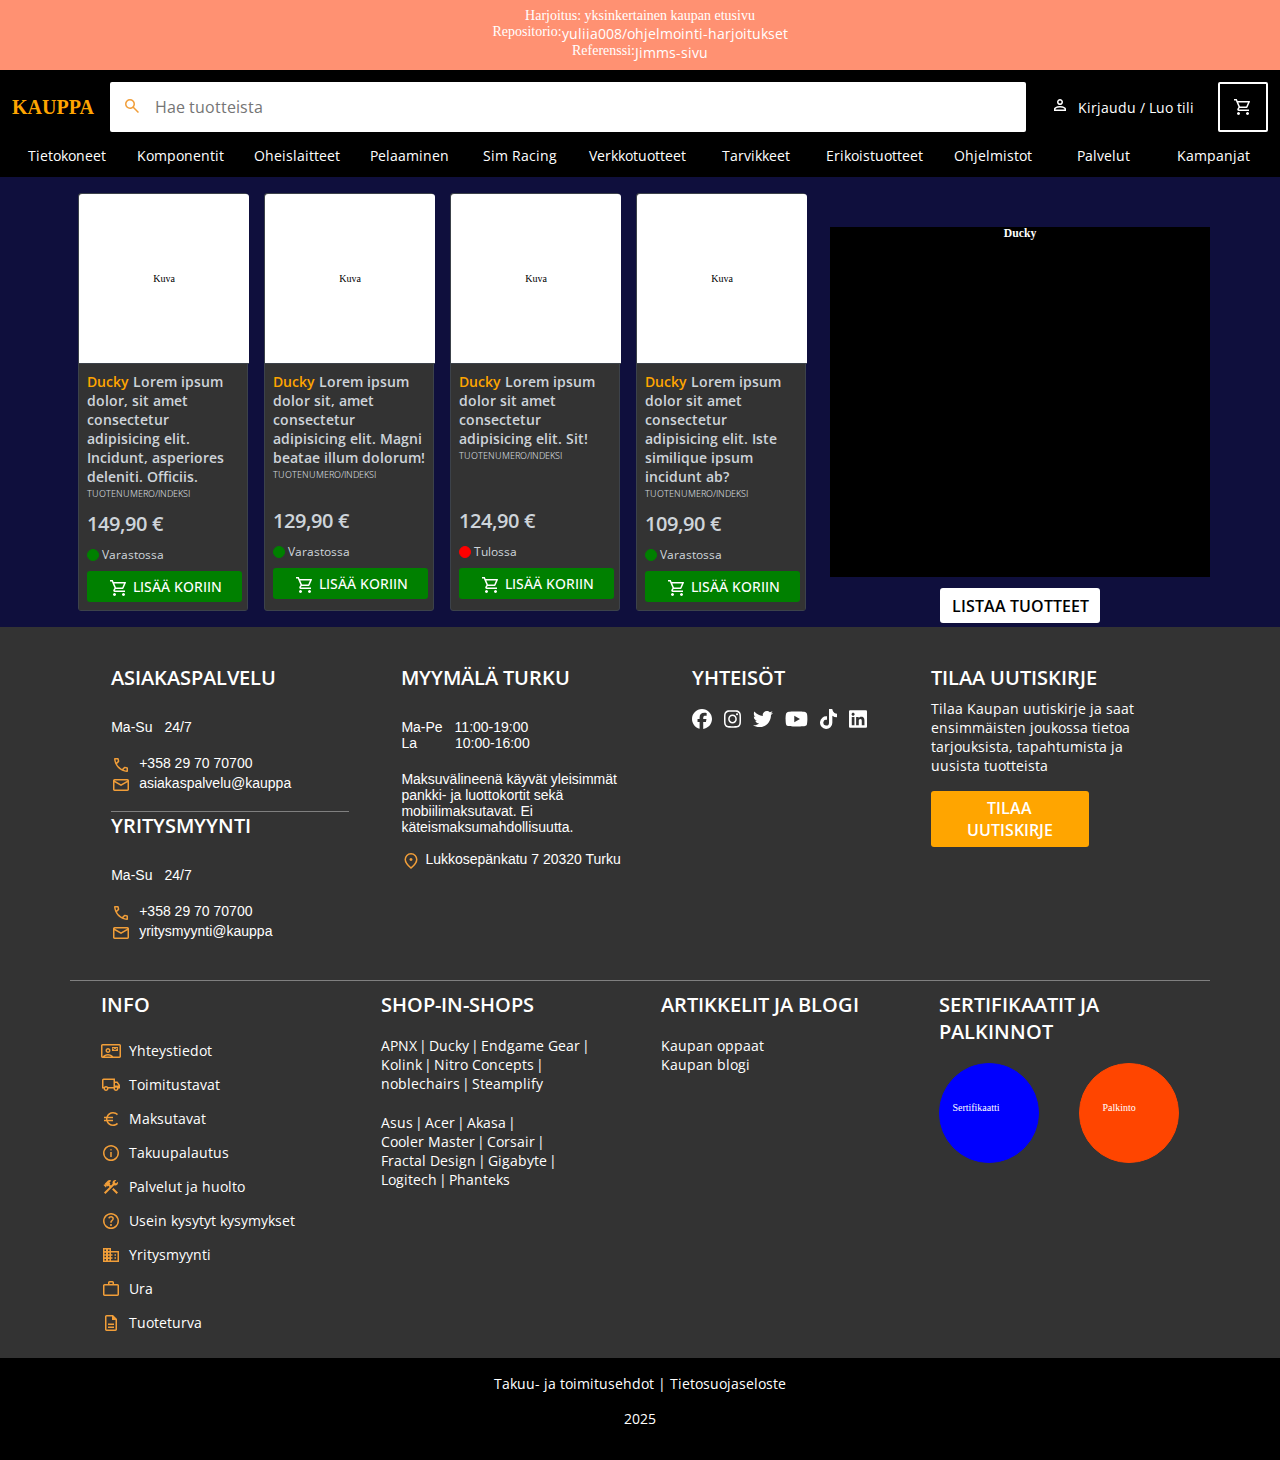
==== commit 65385127: "fix(html-kauppa): nimia ja tyyleja" ====
--- a/projektit/html-kauppa/index.html
+++ b/projektit/html-kauppa/index.html
@@ -3,28 +3,44 @@
 
 <head>
     <meta charset="UTF-8">
-    <title>Document</title>
+    <title>Html-harjoitustyö</title>
     <link rel="stylesheet" href="tyylit.css">
+    <meta name="viewport" content="width=device-width, initial-scale=1">
 
 </head>
 
 <body>
     <header class="github-info">
-        <div>Harjoitus: Jimm's sivu</div>
+        <div>Harjoitus: yksinkertainen kaupan etusivu</div>
         <div class="repository-link">
             <div>Repositorio:</div>
             <a href="https://yuliia008.github.io/ohjelmointi-harjoitukset/">yuliia008/ohjelmointi-harjoitukset</a>
         </div>
         <div class="reference-page-link">
             <div>Referenssi:</div>
-            <a href="https://www.jimms.fi/">Jimm's sivu</a>
+            <a href="https://www.jimms.fi/">Jimms-sivu</a>
         </div>
     </header>
     <main>
         <header class="header">
+            <div class="header__extra-top-row-mobile">
+                <h1 class="header__extra-top-row__logo">Kauppa</h1>
+                <div class="header__extra-top-row__button-container">
+                    <button type="button" class="header__extra-top-row__login-button">
+                        <div class="login-button-images">
+                            <img src="icons/user-white.svg" class="login-button--white">
+                            <img src="icons/user-black.svg" class="login-button--black">
+                        </div>
+                    </button>
+                    <div class="header__extra-top-row__basket-icon">
+                        <img class="cart__icon cart__icon--white" src="icons/cart-white.svg">
+                        <img class="cart__icon cart__icon--black" src="icons/cart-black.svg">
+                    </div>
+                </div>
+            </div>
             <div class="header__top-row">
                 <div class="header__top-row__hamburger-menu"><img src="icons/menu-white.svg"></div>
-                <h1 class="header__top-row__logo">Jimms</h1>
+                <h1 class="header__top-row__logo">Kauppa</h1>
                 <div class="header__top-row__search-bar">
                     <div class="search-icon"><img src="icons/search.svg"></div>
                     <input type="text" placeholder="Hae tuotteista" class="search-placeholder"></input>
@@ -82,12 +98,13 @@
                 <div class="page-content__row"> <!-- Flexbox with all content in the row -->
                     <div class="product-list-row">
                         <!-- List of product displayed as a flexbox (idk why orig. webpage has two of em)-->
-    
+
                         <div class="page-content__product-box"> <!-- Box with one product (flex and container)-->
                             <div class="product-box__photo">Kuva</div>
                             <div class="product-info">
                                 <h5 class="product-description">
-                                    <a class="product-description__text" href="#"><span>Ducky</span> Lorem ipsum dolor, sit
+                                    <a class="product-description__text" href="#"><span>Ducky</span> Lorem ipsum dolor,
+                                        sit
                                         amet consectetur adipisicing elit. Incidunt, asperiores deleniti. Officiis.</a>
                                 </h5>
                                 <div class="product-index">tuotenumero/indeksi</div>
@@ -104,12 +121,13 @@
                                 </div>
                             </div>
                         </div>
-    
+
                         <div class="page-content__product-box">
                             <div class="product-box__photo">Kuva</div>
                             <div class="product-info">
                                 <h5 class="product-description">
-                                    <a class="product-description__text" href="#"><span>Ducky</span> Lorem ipsum dolor sit,
+                                    <a class="product-description__text" href="#"><span>Ducky</span> Lorem ipsum dolor
+                                        sit,
                                         amet consectetur adipisicing elit. Magni beatae illum dolorum!</a>
                                 </h5>
                                 <div class="product-index">tuotenumero/indeksi</div>
@@ -126,12 +144,13 @@
                                 </div>
                             </div>
                         </div>
-    
+
                         <div class="page-content__product-box">
                             <div class="product-box__photo">Kuva</div>
                             <div class="product-info">
                                 <h5 class="product-description">
-                                    <a class="product-description__text" href="#"><span>Ducky</span> Lorem ipsum dolor sit
+                                    <a class="product-description__text" href="#"><span>Ducky</span> Lorem ipsum dolor
+                                        sit
                                         amet consectetur adipisicing elit. Sit!</a>
                                 </h5>
                                 <div class="product-index">tuotenumero/indeksi</div>
@@ -148,12 +167,13 @@
                                 </div>
                             </div>
                         </div>
-    
+
                         <div class="page-content__product-box">
                             <div class="product-box__photo">Kuva</div>
                             <div class="product-info">
                                 <h5 class="product-description">
-                                    <a class="product-description__text" href="#"><span>Ducky</span> Lorem ipsum dolor sit
+                                    <a class="product-description__text" href="#"><span>Ducky</span> Lorem ipsum dolor
+                                        sit
                                         amet consectetur adipisicing elit. Iste similique ipsum incidunt ab?</a>
                                 </h5>
                                 <div class="product-index">tuotenumero/indeksi</div>
@@ -171,7 +191,7 @@
                             </div>
                         </div>
                     </div>
-    
+
                     <div class="ducky-banner"> <!-- Ducky banner and button "explore other products"-->
                         <h3 class="ducky-banner__img">Ducky</h3>
                         <div class="explore-button-container">
@@ -180,10 +200,10 @@
                         </div>
                     </div>
                 </div>
-    
+
             </div>
         </section>
-    
+
         <footer class="footer">
             <div class="footer__content-box">
                 <div class="footer__row1">
@@ -202,10 +222,10 @@
                                 </div>
                                 <div class="asiakaspalvelu__email">
                                     <div class="email-icon"><img src="icons/mail.svg"></div>
-                                    <div class="email">asiakaspalvelu@jimms.fi</div>
-                                </div>
-                            </div>
-    
+                                    <div class="email">asiakaspalvelu@kauppa</div>
+                                </div>
+                            </div>
+
                         </div>
                         <div class="yritysmyynti">
                             <h2 class="yritysmyynti__header">Yritysmyynti</h2>
@@ -219,13 +239,13 @@
                             </div>
                             <div class="yritysmyynti__email">
                                 <div class="email-icon"><img src="icons/mail.svg"></div>
-                                <div class="email">yritysmyynti@jimms.fi</div>
+                                <div class="email">yritysmyynti@kauppa</div>
                             </div>
                         </div>
                     </div>
                     <div class="myymälä-turku">
                         <h2 class="myymälä-turku__header">Myymälä Turku</h2>
-    
+
                         <div class="myymälä-turku__visiting-hours visiting-hours">
                             <div class="visiting-hours__time">
                                 <div class="visiting-hours__time__date">Ma-Pe</div>
@@ -242,7 +262,7 @@
                             <div class="myymälä-turku__location-icon"><img src="icons/location.svg"></div>
                             <div class="myymälä-turku__address">Lukkosepänkatu 7 20320 Turku</div>
                         </div>
-    
+
                     </div>
                     <div class="yhteisöt">
                         <h2 class="yhteisöt__header">Yhteisöt</h2>
@@ -281,7 +301,8 @@
                     </div>
                     <div class="tilaa-uutiskirje">
                         <h2 class="tilaa-uutiskirje__header">Tilaa uutiskirje</h2>
-                        <div class="tilaa-uutiskirje__text">Tilaa Jimm´sin uutiskirje ja saat ensimmäisten joukossa tietoa
+                        <div class="tilaa-uutiskirje__text">Tilaa Kaupan uutiskirje ja saat ensimmäisten joukossa
+                            tietoa
                             tarjouksista, tapahtumista ja uusista tuotteista</div>
                         <button type="button" class="tilaa-uutiskirje__button">Tilaa uutiskirje</button>
                     </div>
@@ -327,12 +348,12 @@
                             </li>
                             <li class="link-li__li-item">
                                 <a class="nav-link" href="#">
-                                    <div><img src="icons/work.svg"></div>Ura Jimm´sillä
-                                </a>
-                            </li>
-                            <li class="link-li__li-item">
-                                <a class="nav-link" href="#">
-                                    <div><img src="icons/document.svg"></div>Jimm´s Tuoteturva
+                                    <div><img src="icons/work.svg"></div>Ura
+                                </a>
+                            </li>
+                            <li class="link-li__li-item">
+                                <a class="nav-link" href="#">
+                                    <div><img src="icons/document.svg"></div>Tuoteturva
                                 </a>
                             </li>
                         </ul>
@@ -398,10 +419,10 @@
                         <h2 class="artikkelit-ja-blogit__header">Artikkelit ja blogi</h2>
                         <ul class="artikkelit-ja-blogit__link-li">
                             <li class="a-link-li__li-item">
-                                <a href="#">Jimm´s oppaat</a>
+                                <a href="#">Kaupan oppaat</a>
                             </li>
                             <li class="a-link-li__li-item">
-                                <a href="#">Jimm´s blogi</a>
+                                <a href="#">Kaupan blogi</a>
                             </li>
                         </ul>
                     </div>
@@ -416,10 +437,10 @@
             </div>
             <div class="row3">
                 <div class="row3__text">Takuu- ja toimitusehdot | Tietosuojaseloste</div>
-                <div class="row3__text"> 2024 Jimm´s PC-Store Oy</div>
+                <div class="row3__text"> 2025</div>
             </div>
         </footer>
     </main>
 </body>
 
-</html>
+</html>--- a/projektit/html-kauppa/tyylit.css
+++ b/projektit/html-kauppa/tyylit.css
@@ -26,6 +26,7 @@
 
 body {
     margin: 0;
+    width: 100%
 }
 
 * {
@@ -80,7 +81,7 @@
     margin-right: 8px;
 }
 
-.header__top-row__logo {
+.header__top-row__logo, .header__extra-top-row__logo {
     display: flex;
     flex-direction: row;
     text-transform: uppercase;
@@ -119,7 +120,7 @@
     width: 100%;
 }
 
-.header__top-row__login-button {
+.header__top-row__login-button, .header__extra-top-row__login-button {
     display: flex;
     flex-direction: row;
     align-items: center;
@@ -144,7 +145,7 @@
     display: none;
 }
 
-.header__top-row__login-button:hover{
+.header__top-row__login-button:hover {
     color: var(--väri-musta);
     background-color: var(--väri-valkoinen);
     border: 1px solid var(--väri-valkoinen);
@@ -156,11 +157,32 @@
     max-height: 48px;
 }
 
+.header__extra-top-row__login-button:hover{
+    color: var(--väri-musta);
+    background-color: var(--väri-valkoinen);
+    border: 1px solid var(--väri-valkoinen);
+    border-radius: 2px;
+    cursor: pointer;
+    min-width: 48px;
+    min-height: 48px;
+    max-width: 158px;
+    max-height: 48px;
+}
+
 .header__top-row__login-button:hover .login-button--black{
     display: flex;
 }
 
 .header__top-row__login-button:hover .login-button--white{
+    display: none;
+    margin-left: 8px;
+}
+
+.header__extra-top-row__login-button:hover .login-button--black{
+    display: flex;
+}
+
+.header__exrta-top-row__login-button:hover .login-button--white{
     display: none;
     margin-left: 8px;
 }
@@ -179,10 +201,28 @@
     justify-content: center;
 }
 
+.header__extra-top-row__basket-icon{
+    display: flex;
+    flex-direction: row;
+    align-items: center;
+    border: solid 2px var(--väri-valkoinen);
+    border-radius: 2px;
+    min-width: 50px;
+    min-height: 50px;
+    max-width: 50px;
+    max-height: 50px;
+    align-self: center;
+    justify-content: center;
+}
+
 .header__top-row__basket-icon:hover{
     background-color: var(--väri-valkoinen);
 }
 
+.header__extra-top-row__basket-icon:hover{
+    background-color: var(--väri-valkoinen);
+}
+
 .cart__icon--black{
     display: none;
 }
@@ -196,6 +236,14 @@
 }
 
 .header__top-row__basket-icon:hover .cart__icon--black{
+    display: flex;
+}
+
+.header__extra-top-row__basket-icon:hover .cart__icon--white{
+    display: none;
+}
+
+.header__extra-top-row__basket-icon:hover .cart__icon--black{
     display: flex;
 }
 
@@ -1017,6 +1065,10 @@
     background-color: var(--väri-tausta);
 }
 
+.header__extra-top-row-mobile{
+    display: none;
+}
+
 @media (max-width: 700px) {
     .header__top-row__login-button > .btn-text{
         display: none;
@@ -1026,6 +1078,91 @@
         flex-wrap: wrap;
         justify-content: space-between;
     }
+
+    .header__top-row__logo, .header__top-row__login-button, .header__top-row__basket-icon{
+        display: none;
+    }
+
+    .header__extra-top-row__button-container{
+        display: flex;
+        flex-direction: row;
+    }
+
+    .header__extra-top-row-mobile{
+        display: flex;
+        flex-direction: row;
+        justify-content: space-evenly;
+        align-items: center;
+        padding-bottom: 4px;
+    }
+
+    .page-content__product-box{
+        max-width: calc(170px / 1.5);
+    }
+
+    .product-box__photo{
+        min-width: calc(170px / 1.5);
+        min-height: calc(170px / 1.5);
+        max-height: calc(170px / 1.5);
+        max-width: calc(170px / 1.5);
+    }
+    
+    .product-info{
+        min-height: calc(143px / 1.5);
+        font-size: calc(13px / 1.5);
+    }
+    
+    .product-description{
+        font-size: calc(13px / 1.5);
+    }
+    
+    .product-index{
+        font-size: calc(9px / 1.2);
+    }
+    
+    .product-box__price-and-button{
+        min-height: calc(96px / 1.5);
+    }
+    
+    .product-price{
+        margin-bottom: 6px;
+    }
+    
+    .product-availability{
+        font-size: calc(11.6px / 1.5);
+    }
+    
+    .product-availability__icon-available{
+        min-width: calc(12px / 1.5);
+        min-height: calc(12px / 1.5);
+        max-width: calc(12px / 1.5);
+        max-height: calc(12px / 1.5);
+    }
+    
+    .product-availability__icon-unavailable{
+        min-width: calc(12px / 1.5);
+        min-height: calc(12px / 1.5);
+        max-width: calc(12px / 1.5);
+        max-height: calc(12px / 1.5);
+    }
+    
+    .add-basket-container{
+        min-width: calc(155px / 1.7);
+        min-height: calc(31px / 1.5);
+        max-width: calc(155px / 1.5);
+        max-height: calc(31px / 1.5);
+    }
+
+    .add-basket__link:link{
+        font-size: calc(var(--fontti-koko-leipäteksti)/ 1.5);
+        font-weight: 500;
+        text-transform: uppercase;
+    }
+
+    .page-content{
+        padding: 0;
+    }
+
 }
 
 @media (max-width: 1000px){
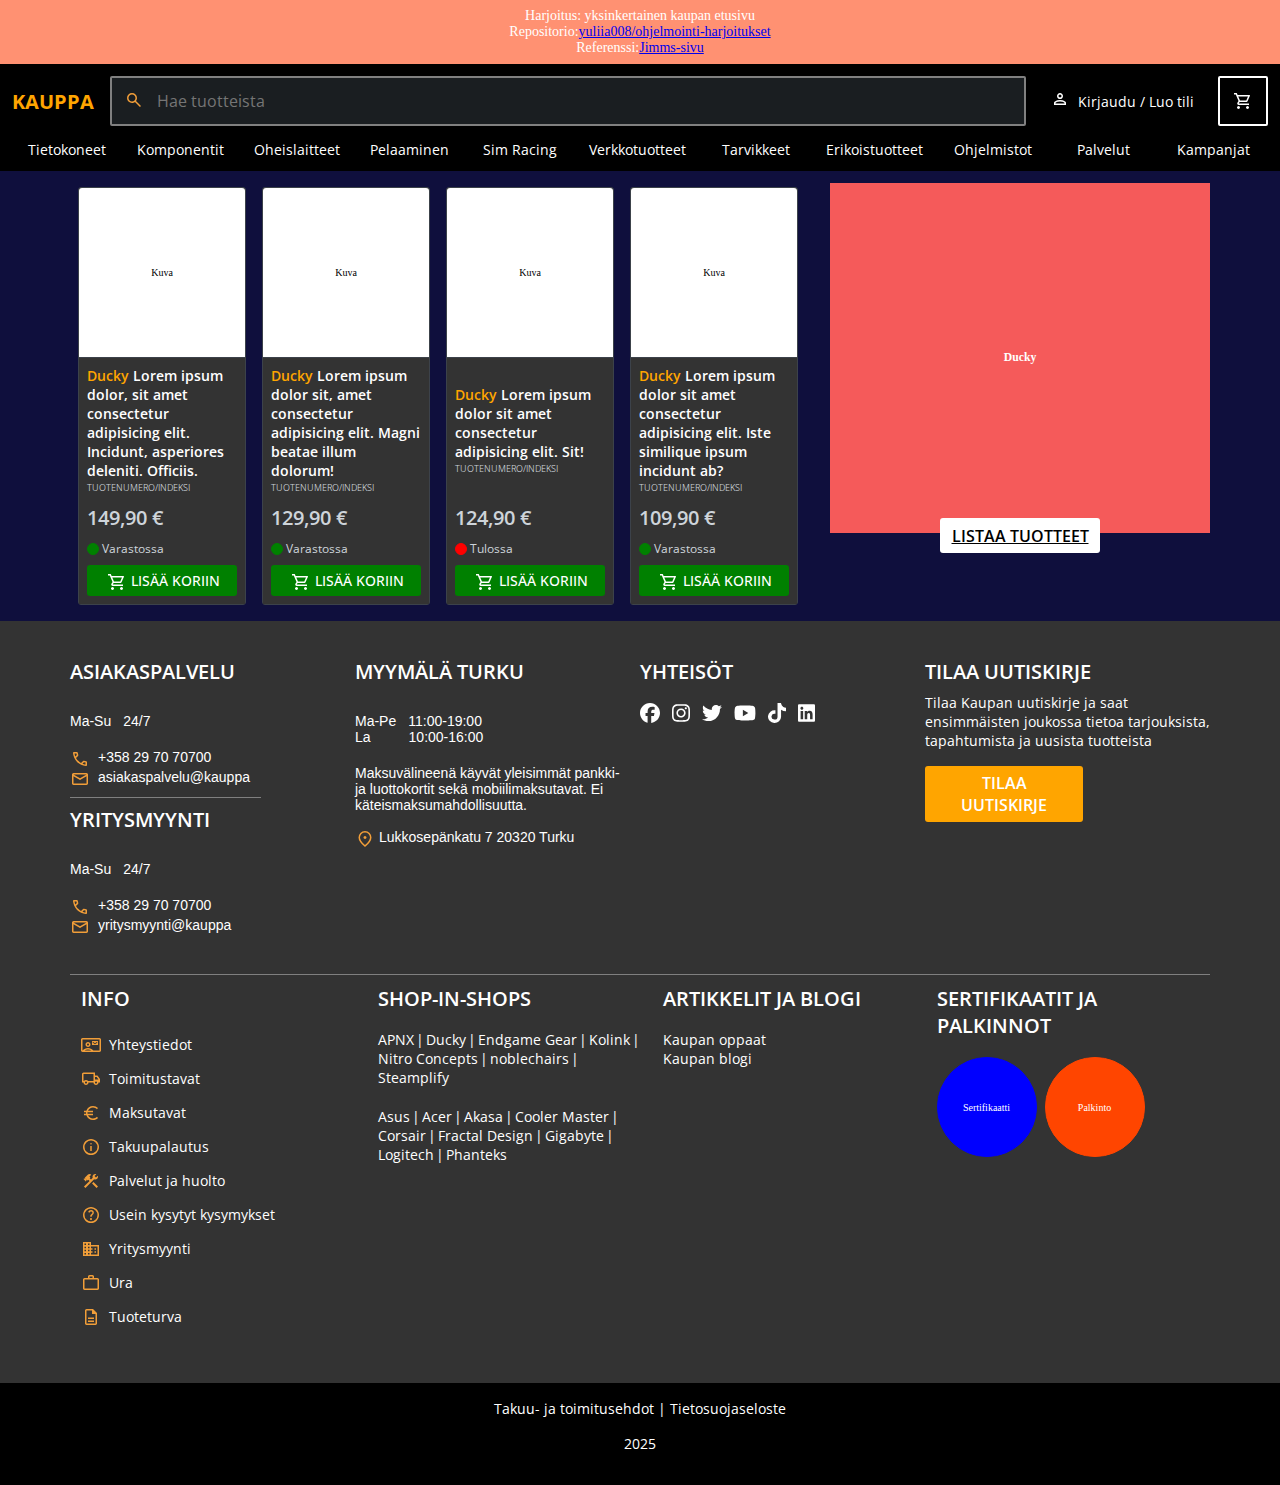
==== commit e7ceded5: "fix(html-kauppa): alapalkin sarakkeet" ====
--- a/projektit/html-kauppa/index.html
+++ b/projektit/html-kauppa/index.html
@@ -207,7 +207,7 @@
         <footer class="footer">
             <div class="footer__content-box">
                 <div class="footer__row1">
-                    <div class="footer__row1__box">
+                    <div class="footer__row1__box sivun-alapalkki__sarake">
                         <div class="asiakaspalvelu">
                             <h2 class="asiakaspalvelu__header">Asiakaspalvelu</h2>
                             <div class="asiakaspalvelu__content">
@@ -243,7 +243,7 @@
                             </div>
                         </div>
                     </div>
-                    <div class="myymälä-turku">
+                    <div class="myymälä-turku sivun-alapalkki__sarake">
                         <h2 class="myymälä-turku__header">Myymälä Turku</h2>
 
                         <div class="myymälä-turku__visiting-hours visiting-hours">
@@ -264,7 +264,7 @@
                         </div>
 
                     </div>
-                    <div class="yhteisöt">
+                    <div class="yhteisöt sivun-alapalkki__sarake">
                         <h2 class="yhteisöt__header">Yhteisöt</h2>
                         <ul class="yhteisöt__media-links">
                             <li class="media-links__li-item">
@@ -299,7 +299,7 @@
                             </li>
                         </ul>
                     </div>
-                    <div class="tilaa-uutiskirje">
+                    <div class="tilaa-uutiskirje sivun-alapalkki__sarake">
                         <h2 class="tilaa-uutiskirje__header">Tilaa uutiskirje</h2>
                         <div class="tilaa-uutiskirje__text">Tilaa Kaupan uutiskirje ja saat ensimmäisten joukossa
                             tietoa
@@ -308,7 +308,7 @@
                     </div>
                 </div>
                 <div class="row2">
-                    <div class="info">
+                    <div class="info sivun-alapalkki__sarake">
                         <h2 class="info__header">Info</h2>
                         <ul class="info__link-li">
                             <li class="link-li__li-item">
@@ -358,7 +358,7 @@
                             </li>
                         </ul>
                     </div>
-                    <div class="shop-in-shops">
+                    <div class="shop-in-shops sivun-alapalkki__sarake">
                         <h2 class="shop-in-shops__header">Shop-in-shops</h2>
                         <div class="shop-in-shops__list-container">
                             <ul class="list-concainer__li1">
@@ -415,7 +415,7 @@
                             </ul>
                         </div>
                     </div>
-                    <div class="artikkelit-ja-blogit">
+                    <div class="artikkelit-ja-blogit sivun-alapalkki__sarake">
                         <h2 class="artikkelit-ja-blogit__header">Artikkelit ja blogi</h2>
                         <ul class="artikkelit-ja-blogit__link-li">
                             <li class="a-link-li__li-item">
@@ -426,7 +426,7 @@
                             </li>
                         </ul>
                     </div>
-                    <div class="sertifikaatit-ja-palkinnot">
+                    <div class="sertifikaatit-ja-palkinnot sivun-alapalkki__sarake">
                         <h2 class="sertifikaatit-ja-palkinnot__header">Sertifikaatit ja palkinnot</h2>
                         <ul class="sertifikaatit-ja-palkinnot__imgs">
                             <li class="imgs__li-item sertifikaatti">Sertifikaatti</li>
--- a/projektit/html-kauppa/tyylit.css
+++ b/projektit/html-kauppa/tyylit.css
@@ -22,6 +22,7 @@
     --väli-x2: 1.2rem;
     --väli-x3: 1.6rem;
     --väli-x4: 2rem;
+    --leveys-sivu: 1200px;
 }
 
 body {
@@ -87,18 +88,18 @@
     text-transform: uppercase;
     color: orange;
     margin: 0;
+    font-family: 'Open Sans';
 }
 
 .header__top-row__search-bar {
     display: flex;
     flex-direction: row;
     align-items: center;
-    background-color: var(--väri-valkoinen);
+    background-color: rgb(26, 30, 33);
     flex: 0.95;
-    border: 3px grey;
+    border: 2px solid grey;
     border-radius: 2px;
     min-height: 50px;
-    min-width: 200px;
 }
 
 .search-icon{
@@ -108,7 +109,8 @@
 }
 
 .search-placeholder{
-    color: var(--väri-musta);
+    color: var(--väri-valkoinen);
+    background-color: rgb(26, 30, 33);
     font-size: 16px;
     font-family: var(--fontti-perhe-leipäteksti);
     padding-top: 12px;
@@ -293,7 +295,10 @@
     flex-direction: row;
     justify-content: space-evenly;
     padding: 10px 0;
-    min-height: 320px;
+}
+
+.sivun-alapalkki__sarake{
+    flex: 1;
 }
 
 .footer__row1__box {
@@ -301,13 +306,7 @@
     flex-direction: column;
     justify-content: space-evenly;
     align-items: flex-start;
-    padding-left: 11px;
-    padding-right: 11px;
     margin-bottom: 27px;
-    min-width: 260px;
-    min-height: 275px;
-    max-width: 260px;
-    max-height: 290px;
 }
 
 .asiakaspalvelu {
@@ -316,8 +315,8 @@
     align-items: flex-start;
     justify-content: space-between;
     border-bottom: solid 1px grey;
-    min-width: 238px;
-    max-width: 238px;
+    margin-bottom: var(--väli-x1);
+    padding-bottom: var(--väli-x1);
     padding-right: 11px;
 }
 
@@ -368,7 +367,6 @@
     flex-direction: row;
     font-size: var(--fontti-koko-leipäteksti);
     font-family: sans-serif;
-    margin-bottom: 16px;
 }
 
 .email-icon{
@@ -431,13 +429,7 @@
     flex-direction: column;
     justify-content: flex-start;
     align-items: flex-start;
-    padding-left: 11px;
-    padding-right: 11px;
     margin-bottom: 25px;
-    min-width: 260px;
-    min-height: 275px;
-    max-width: 260px;
-    max-height: 275px;
 }
 
 .myymälä-turku__header {
@@ -473,6 +465,7 @@
     font-size: var(--fontti-koko-leipäteksti);
     font-family: sans-serif;
     margin-bottom: 16px;
+    padding-right: var(--väli-x1);
 }
 
 .myymälä-turku__location {
@@ -499,11 +492,7 @@
     display: flex;
     flex-direction: column;
     justify-content: flex-start;
-    padding-left: 11px;
-    padding-right: 11px;
     margin-bottom: 25px;
-    max-width: 260px;
-    max-height: 160px;
 }
 
 .yhteisöt__header {
@@ -533,11 +522,7 @@
 .tilaa-uutiskirje {
     display: flex;
     flex-direction: column;
-    padding-left: 11px;
-    padding-right: 11px;
     margin-bottom: 25px;
-    max-width: 260px;
-    max-height: 160px;
 }
 
 .tilaa-uutiskirje__header {
@@ -583,10 +568,6 @@
     flex-direction: column;
     padding-left: 11px;
     padding-right: 11px;
-    min-width: 260px;
-    min-height: 290px;
-    max-width: 260px;
-    max-height: 330px;
 }
 
 .info__header {
@@ -621,8 +602,6 @@
     flex-direction: column;
     padding-left: 12px;
     padding-right: 12px;
-    max-width: 260px;
-    max-height: 210px;
 }
 
 .shop-in-shops__header {
@@ -672,14 +651,18 @@
     content: none;
 }
 
-a:link{
+.footer a:any-link, 
+.header a:any-link,
+section a:any-link:not(.explore-products-button){
     font-size: var(--fontti-koko-leipäteksti);
     color: var(--väri-valkoinen);
     font-family: 'Open Sans', sans-serif;
     text-decoration: none;
 }
 
-a:hover{
+.footer a:any-link:hover, 
+.header a:any-link:hover,
+section a:any-link:hover {
     color: orange;
 }
 
@@ -698,12 +681,6 @@
 .artikkelit-ja-blogit {
     display: flex;
     flex-direction: column;
-    padding-left: 12px;
-    padding-right: 12px;
-    min-width: 260px;
-    min-height: 210px;
-    max-width: 260px;
-    max-height: 210px;
 }
 
 .artikkelit-ja-blogit__header {
@@ -725,21 +702,19 @@
 .sertifikaatit-ja-palkinnot {
     display: flex;
     flex-direction: column;
-    padding-left: 11px;
-    padding-right: 11px;
 }
 
 .sertifikaatit-ja-palkinnot__header {
     display: flex;
     flex-direction: row;
-    max-width: 180px;
-    min-width: 180px;
 }
 
 .sertifikaatit-ja-palkinnot__imgs {
     display: flex;
     flex-direction: row;
-    justify-content: space-around;
+    justify-content: flex-start;
+    gap: var(--väli-x1);
+    flex-wrap: wrap;
     padding: 0;
 }
 
@@ -757,9 +732,9 @@
     color: var(--väri-valkoinen);
     background-color: blue;
     border-radius: 50%;
-    padding-top: 38px;
-    padding-left: 12px;
-    margin-right: 40px;
+    display: flex;
+    justify-content: center;
+    align-items: center;
 }
 
 .palkinto{
@@ -767,8 +742,9 @@
     border-radius: 50%;
     color: var(--väri-valkoinen);
     background-color: orangered;
-    padding-top: 38px;
-    padding-left: 22px;
+    display: flex;
+    justify-content: center;
+    align-items: center;
 }
 
 .row3 {
@@ -854,19 +830,18 @@
 .page-content__product-box{
     display: flex;
     flex-direction: column;
+    flex: 1;
+    justify-content: space-between;
     margin: 16px var(--väli-x1) 0;
     border-radius: 3px;
     border: 0.5px solid rgb(60, 66, 74);
     background-color: hsl(0, 0%, 20%);
-    max-width: 170px;
 }
 
 .product-box__photo{
     display: flex;
-    min-width: 170px;
     min-height: 170px;
     max-height: 170px;
-    max-width: 170px;
     align-items: center;
     justify-content: center;
     border-bottom: 0.5px solid rgb(60, 66, 74);
@@ -880,7 +855,6 @@
     flex-direction: column;
     padding: var(--väli-x1);
     background-color: hsl(0, 0%, 20%);
-    min-height: 143px;
 }
 
 .product-description{
@@ -981,9 +955,7 @@
     justify-content: center;
     align-items: center;
     margin-top: var(--väli-x1);
-    min-width: 155px;
     min-height: 31px;
-    max-width: 155px;
     max-height: 31px;
     background-color: green;
     color: var(--väri-valkoinen);
@@ -1019,7 +991,7 @@
 .ducky-banner{
     display: flex;
     flex-direction: column;
-    justify-content: center;
+    justify-content: flex-start;
     align-items: center;
     min-width: 350px;
     padding: 0 12px;
@@ -1030,10 +1002,11 @@
     display: flex;
     flex-direction: row;
     justify-content: center;
+    align-items: center;
     min-width: 380px;
     min-height: 350px;
     position: relative;
-    background-color: var(--väri-musta);
+    background-color: rgb(245, 90, 90);
     color: var(--väri-valkoinen);
     justify-items: center;
 }
@@ -1049,7 +1022,7 @@
     background-color: var(--väri-valkoinen);
     border-radius: 3px;
     position: absolute;
-    top: 588px;
+    top: 518px;
 }
 
 .explore-products-button:link{
@@ -1070,13 +1043,17 @@
 }
 
 @media (max-width: 700px) {
+    .footer__content-box{
+        margin: 0;
+    }
+
     .header__top-row__login-button > .btn-text{
         display: none;
     }
 
     .product-list-row{
         flex-wrap: wrap;
-        justify-content: space-between;
+        justify-content: space-evenly;
     }
 
     .header__top-row__logo, .header__top-row__login-button, .header__top-row__basket-icon{
@@ -1101,10 +1078,8 @@
     }
 
     .product-box__photo{
-        min-width: calc(170px / 1.5);
         min-height: calc(170px / 1.5);
         max-height: calc(170px / 1.5);
-        max-width: calc(170px / 1.5);
     }
     
     .product-info{
